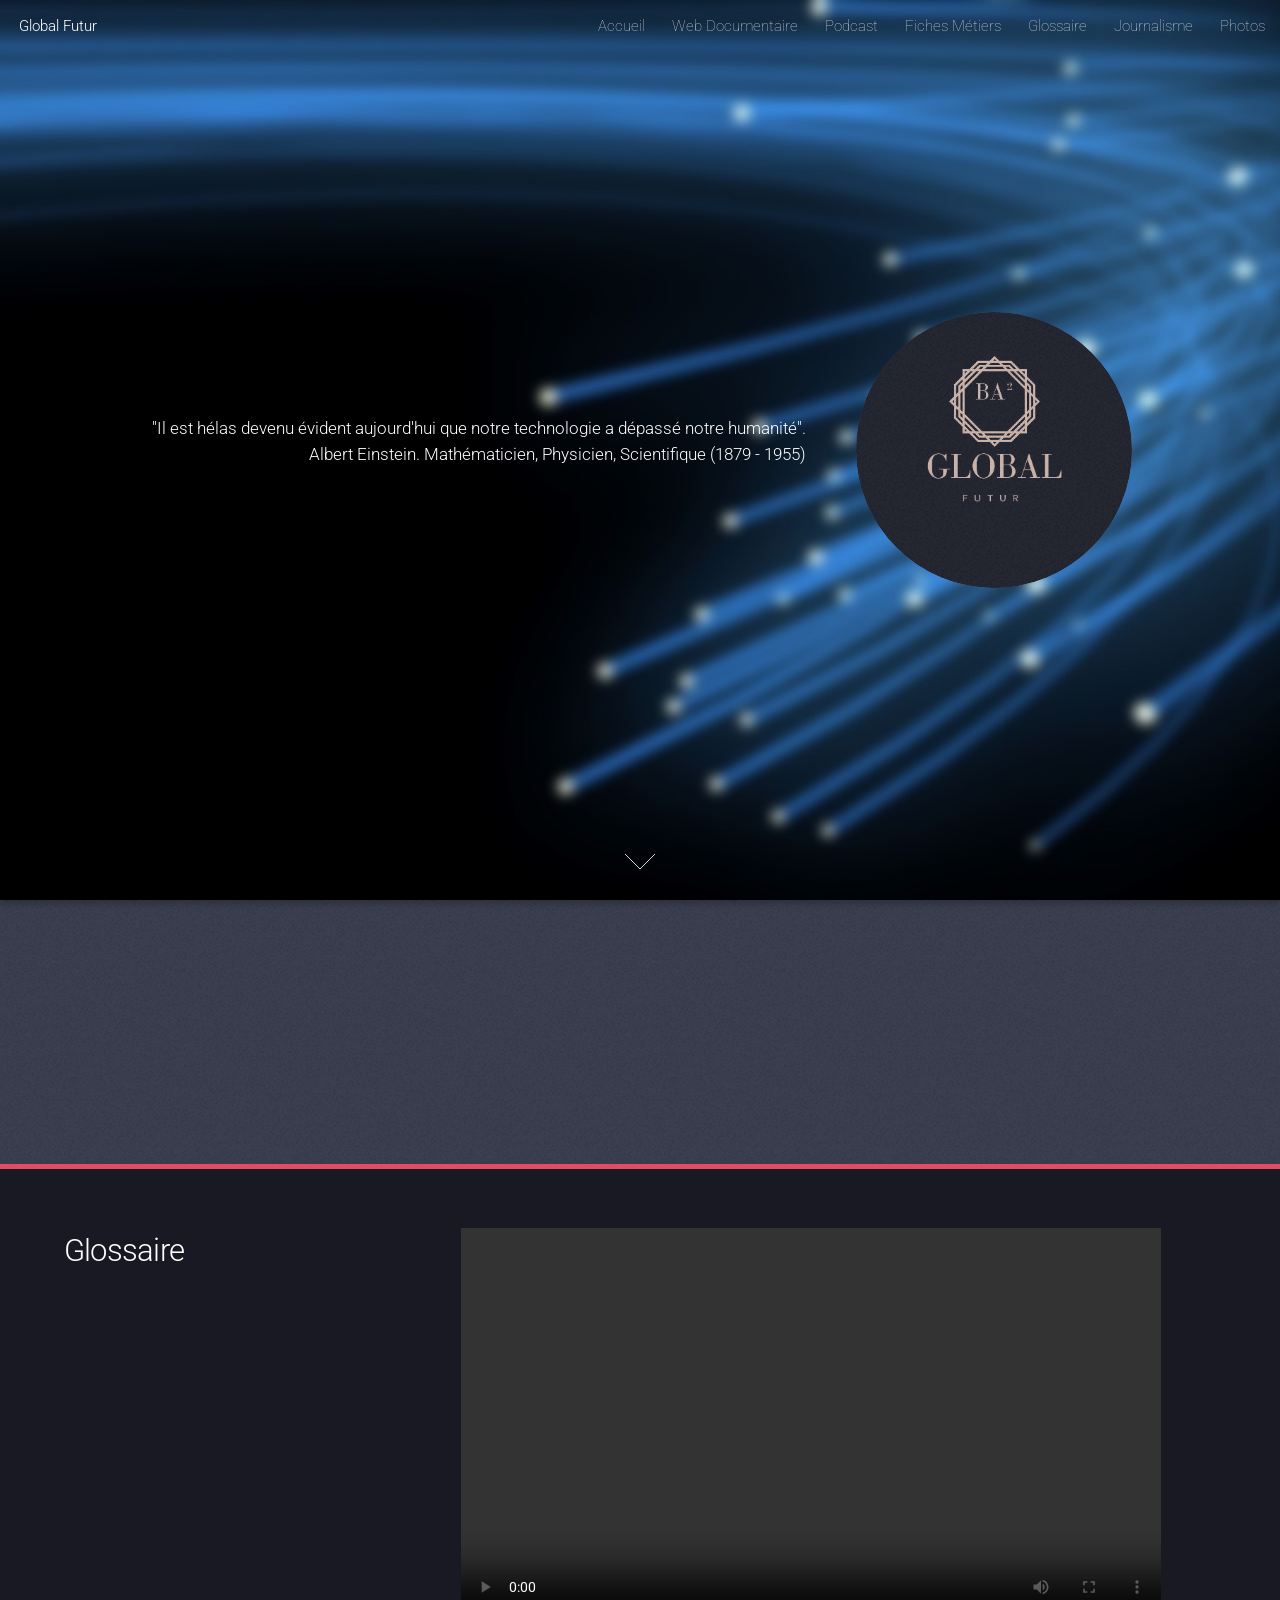
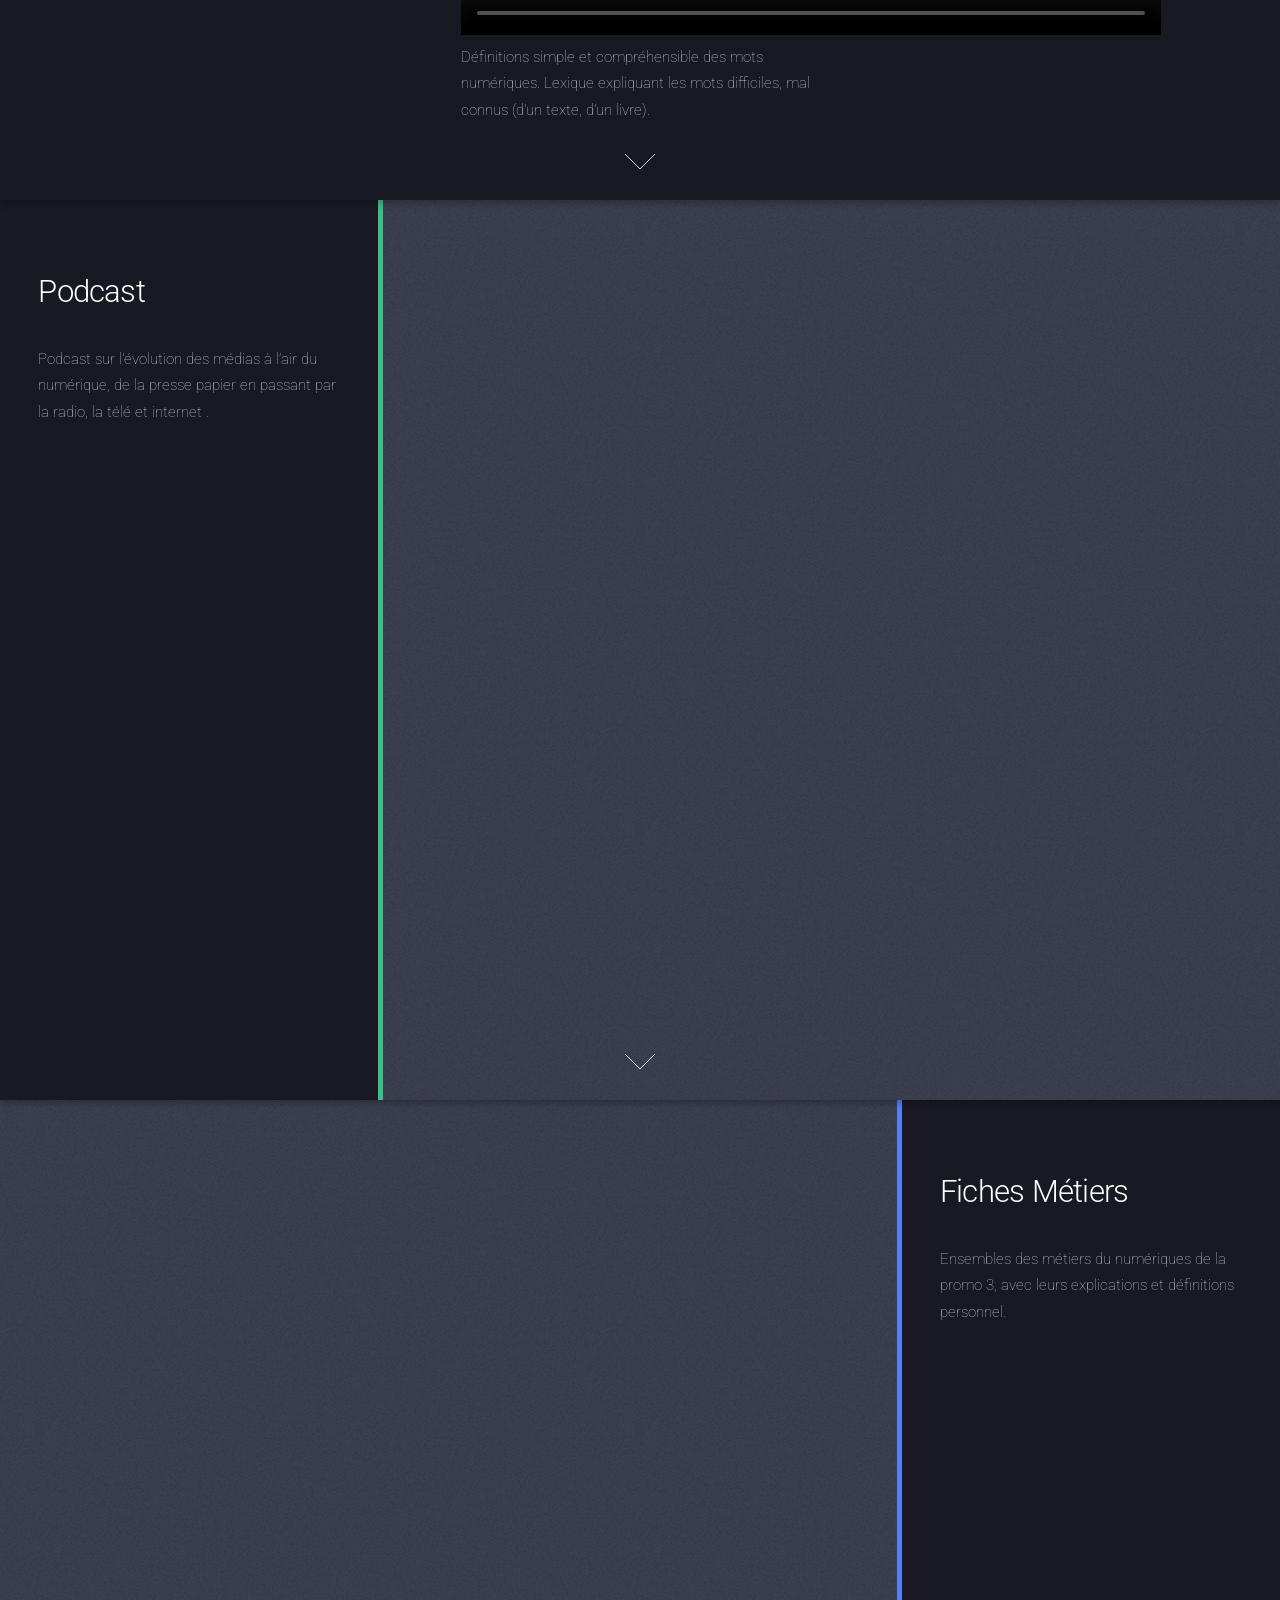
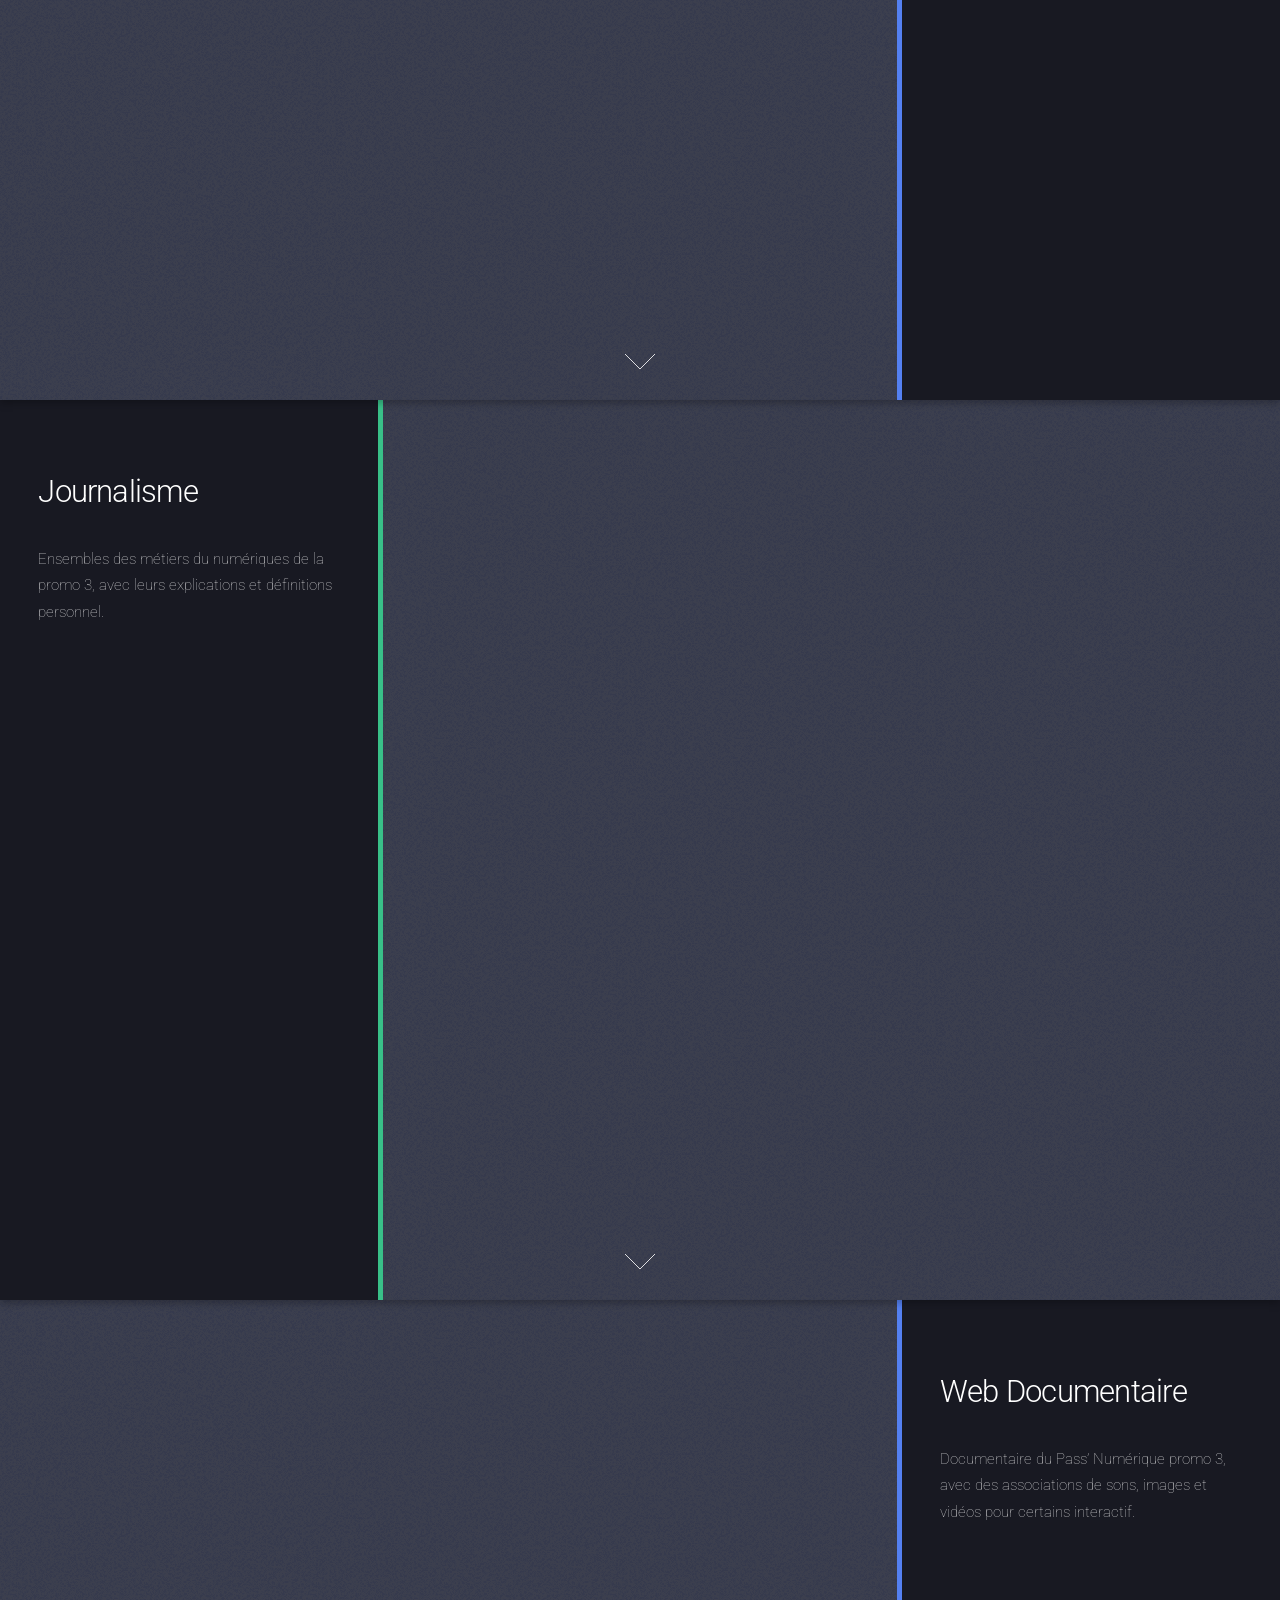
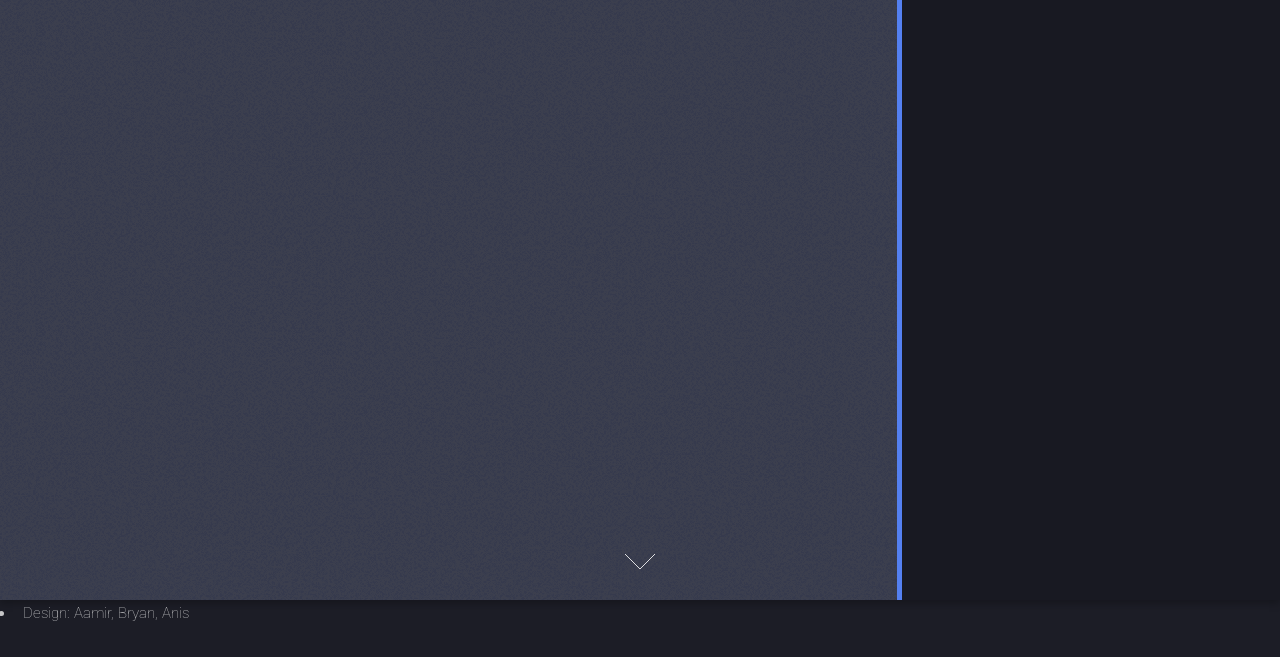
==== index.html @ 4cdc00ca "ajout des dossiers" ====
<!DOCTYPE HTML>

<html>
	<head>
		<title>Global Futur</title>
		<meta charset="utf-8" />
		<meta name="viewport" content="width=device-width, initial-scale=1" />
		<link rel="stylesheet" href="assets/css/main.css" />
	</head>
	<body class="landing">
		<div id="page-wrapper">

			<!-- Header -->
				<header id="header">
					<h1 id="logo"><a href="index.html">Global Futur</a></h1>
					<nav id="nav">
						<ul>
							<li><a href="index.html">Accueil</a></li>
							<li><a href="#Web Documentaire">Web Documentaire</a></li>
							<li><a href="#Podcast">Podcast</a></li>
							<li><a href="#Fiches Métiers">Fiches Métiers</a></li>
							<li><a href="#Glossaire">Glossaire</a></li>
							<li><a href="#Journalisme">Journalisme</a></li>
							<li><a href="elements.html">Photos</a></li>

						</ul>
					</nav>
				</header>

			<!-- Banner -->
				<section id="banner">
					<div class="content">
						<header>
							<h4>"Il est hélas devenu évident aujourd'hui que notre technologie a dépassé notre humanité".
								<br />
                          Albert Einstein.
                               Mathématicien, Physicien, Scientifique (1879 - 1955)

							</h3>
						</header>
						<span class="image"><img src="images/LOGO.jpg" alt="" /></span>

					</div>
					<a href="#one" class="goto-next scrolly">Next</a>
				</section>

			<!-- One -->
				<section id="one" class="spotlight style1 bottom">
					<span class="image fit main"><img src="images/image.jpg" alt="" /></span>
					<div class="content">
						<div class="container">
							<div class="row">
								<div class="4u 12u$(medium)">
									<header>
										<h2 id="Glossaire">Glossaire</h2>
									</header>
								</div>
								<div class="4u 12u$(medium)">

									<video controls="controls" width="700" height="407" src="Video/Rue_Cremieux_2.mp4"></video>
									<p>
										Définitions simple et compréhensible des mots numériques. Lexique expliquant les mots difficiles, mal connus (d'un texte, d'un livre).
									</p>
								</div>
								<div class="4u$ 12u$(medium)">
									<p>

									</p>
								</div>
							</div>
						</div>
					</div>
					<a href="#two" class="goto-next scrolly">Next</a>
				</section>

			<!-- Three -->
				<section id="three" class="spotlight style3 left">
					<span class="image fit main bottom"><img src="images/Image3.jpg" alt="" /></span>
					<div class="content">
						<header>
							<h2 id="Podcast">Podcast</h2>
						</header>
						<p>
							Podcast sur l'évolution des médias à l’air du numérique, de la presse papier en passant par la radio, la télé et internet .
						</p>
					</div>
					<a href="#four" class="goto-next scrolly">Next</a>
				</section>

				<section id="two" class="spotlight style2 right">
					<span class="image fit main"><img src="images/Image4.jpg" alt="" /></span>
					<div class="content">
						<header>
							<h2 id="Fiches Métiers">Fiches Métiers</h2>
						</header>
						<p>
							Ensembles des métiers du numériques de la promo 3, avec leurs explications et définitions personnel.
						</p>
					</div>
					<a href="#three" class="goto-next scrolly">Next</a>
				</section>

				<section id="three" class="spotlight style3 left">
					<span class="image fit main bottom"><img src="images/Image5.jpg" alt="" /></span>
					<div class="content">
						<header>
							<h2 id="Journalisme">Journalisme</h2>
						</header>
						<p>
							Ensembles des métiers du numériques de la promo 3, avec leurs explications et définitions personnel.
						</p>
					</div>
					<a href="#four" class="goto-next scrolly">Next</a>
				</section>

				<section id="two" class="spotlight style2 right">
					<span class="image fit main"><img src="images/Image7.jpg" alt="" /></span>
					<div class="content">
						<header>
							<h2 id="Web Documentaire">Web Documentaire</h2>
						</header>
						<p>
							Documentaire du Pass’ Numérique promo 3, avec des associations de sons, images et vidéos pour certains interactif.
						</p>
					</div>
					<a href="#three" class="goto-next scrolly">Next</a>
				</section>

					<ul class="copyright">
						<li> Design: Aamir, Bryan, Anis</li>
					</ul>
				</footer>

		</div>

		<!-- Scripts -->
			<script src="assets/js/jquery.min.js"></script>
			<script src="assets/js/jquery.scrolly.min.js"></script>
			<script src="assets/js/jquery.dropotron.min.js"></script>
			<script src="assets/js/jquery.scrollex.min.js"></script>
			<script src="assets/js/skel.min.js"></script>
			<script src="assets/js/util.js"></script>
			<!--[if lte IE 8]><script src="assets/js/ie/respond.min.js"></script><![endif]-->
			<script src="assets/js/main.js"></script>

	</body>
</html>
---- assets/css/main.css ----
@import url("font-awesome.min.css");
@import url("https://fonts.googleapis.com/css?family=Roboto:100,300,100italic,300italic");



	html, body, div, span, applet, object, iframe, h1, h2, h3, h4, h5, h6, p, blockquote, pre, a, abbr, acronym, address, big, cite, code, del, dfn, em, img, ins, kbd, q, s, samp, small, strike, strong, sub, sup, tt, var, b, u, i, center, dl, dt, dd, ol, ul, li, fieldset, form, label, legend, table, caption, tbody, tfoot, thead, tr, th, td, article, aside, canvas, details, embed, figure, figcaption, footer, header, hgroup, menu, nav, output, ruby, section, summary, time, mark, audio, video {
		margin: 0;
		padding: 0;
		border: 0;
		font-size: 100%;
		font: inherit;
		vertical-align: baseline;
	}

	article, aside, details, figcaption, figure, footer, header, hgroup, menu, nav, section {
		display: block;
	}

	body {
		line-height: 1;
	}

	ol, ul {
		list-style: none;
	}

	blockquote, q {
		quotes: none;
	}

	blockquote:before, blockquote:after, q:before, q:after {
		content: '';
		content: none;
	}

	table {
		border-collapse: collapse;
		border-spacing: 0;
	}

	body {
		-webkit-text-size-adjust: none;
	}

/* Box Model */

	*, *:before, *:after {
		-moz-box-sizing: border-box;
		-webkit-box-sizing: border-box;
		box-sizing: border-box;
	}

/* Containers */

	.container {
		margin-left: auto;
		margin-right: auto;
	}

	.container.\31 25\25 {
		width: 100%;
		max-width: 87.5em;
		min-width: 70em;
	}

	.container.\37 5\25 {
		width: 52.5em;
	}

	.container.\35 0\25 {
		width: 35em;
	}

	.container.\32 5\25 {
		width: 17.5em;
	}

	.container {
		width: 70em;
	}

	@media screen and (max-width: 1680px) {

		.container.\31 25\25 {
			width: 100%;
			max-width: 87.5em;
			min-width: 70em;
		}

		.container.\37 5\25 {
			width: 52.5em;
		}

		.container.\35 0\25 {
			width: 35em;
		}

		.container.\32 5\25 {
			width: 17.5em;
		}

		.container {
			width: 70em;
		}

	}

	@media screen and (max-width: 1280px) {

		.container.\31 25\25 {
			width: 100%;
			max-width: 112.5%;
			min-width: 90%;
		}

		.container.\37 5\25 {
			width: 67.5%;
		}

		.container.\35 0\25 {
			width: 45%;
		}

		.container.\32 5\25 {
			width: 22.5%;
		}

		.container {
			width: 90%;
		}

	}

	@media screen and (max-width: 980px) {

		.container.\31 25\25 {
			width: 100%;
			max-width: 125%;
			min-width: 100%;
		}

		.container.\37 5\25 {
			width: 75%;
		}

		.container.\35 0\25 {
			width: 50%;
		}

		.container.\32 5\25 {
			width: 25%;
		}

		.container {
			width: 100% !important;
		}

	}

	@media screen and (max-width: 736px) {

		.container.\31 25\25 {
			width: 100%;
			max-width: 125%;
			min-width: 100%;
		}

		.container.\37 5\25 {
			width: 75%;
		}

		.container.\35 0\25 {
			width: 50%;
		}

		.container.\32 5\25 {
			width: 25%;
		}

		.container {
			width: 100% !important;
		}

	}

	@media screen and (max-width: 480px) {

		.container.\31 25\25 {
			width: 100%;
			max-width: 125%;
			min-width: 100%;
		}

		.container.\37 5\25 {
			width: 75%;
		}

		.container.\35 0\25 {
			width: 50%;
		}

		.container.\32 5\25 {
			width: 25%;
		}

		.container {
			width: 100% !important;
		}

	}

/* Grid */

	.row {
		border-bottom: solid 1px transparent;
		-moz-box-sizing: border-box;
		-webkit-box-sizing: border-box;
		box-sizing: border-box;
	}

	.row > * {
		float: left;
		-moz-box-sizing: border-box;
		-webkit-box-sizing: border-box;
		box-sizing: border-box;
	}

	.row:after, .row:before {
		content: '';
		display: block;
		clear: both;
		height: 0;
	}

	.row.uniform > * > :first-child {
		margin-top: 0;
	}

	.row.uniform > * > :last-child {
		margin-bottom: 0;
	}

	.row.\30 \25 > * {
		padding: 0 0 0 0em;
	}

	.row.\30 \25 {
		margin: 0 0 -1px 0em;
	}

	.row.uniform.\30 \25 > * {
		padding: 0em 0 0 0em;
	}

	.row.uniform.\30 \25 {
		margin: 0em 0 -1px 0em;
	}

	.row > * {
		padding: 0 0 0 2.5em;
	}

	.row {
		margin: 0 0 -1px -2.5em;
	}

	.row.uniform > * {
		padding: 2.5em 0 0 2.5em;
	}

	.row.uniform {
		margin: -2.5em 0 -1px -2.5em;
	}

	.row.\32 00\25 > * {
		padding: 0 0 0 5em;
	}

	.row.\32 00\25 {
		margin: 0 0 -1px -5em;
	}

	.row.uniform.\32 00\25 > * {
		padding: 5em 0 0 5em;
	}

	.row.uniform.\32 00\25 {
		margin: -5em 0 -1px -5em;
	}

	.row.\31 50\25 > * {
		padding: 0 0 0 3.75em;
	}

	.row.\31 50\25 {
		margin: 0 0 -1px -3.75em;
	}

	.row.uniform.\31 50\25 > * {
		padding: 3.75em 0 0 3.75em;
	}

	.row.uniform.\31 50\25 {
		margin: -3.75em 0 -1px -3.75em;
	}

	.row.\35 0\25 > * {
		padding: 0 0 0 1.25em;
	}

	.row.\35 0\25 {
		margin: 0 0 -1px -1.25em;
	}

	.row.uniform.\35 0\25 > * {
		padding: 1.25em 0 0 1.25em;
	}

	.row.uniform.\35 0\25 {
		margin: -1.25em 0 -1px -1.25em;
	}

	.row.\32 5\25 > * {
		padding: 0 0 0 0.625em;
	}

	.row.\32 5\25 {
		margin: 0 0 -1px -0.625em;
	}

	.row.uniform.\32 5\25 > * {
		padding: 0.625em 0 0 0.625em;
	}

	.row.uniform.\32 5\25 {
		margin: -0.625em 0 -1px -0.625em;
	}

	.\31 2u, .\31 2u\24 {
		width: 100%;
		clear: none;
		margin-left: 0;
	}

	.\31 1u, .\31 1u\24 {
		width: 91.6666666667%;
		clear: none;
		margin-left: 0;
	}

	.\31 0u, .\31 0u\24 {
		width: 83.3333333333%;
		clear: none;
		margin-left: 0;
	}

	.\39 u, .\39 u\24 {
		width: 75%;
		clear: none;
		margin-left: 0;
	}

	.\38 u, .\38 u\24 {
		width: 66.6666666667%;
		clear: none;
		margin-left: 0;
	}

	.\37 u, .\37 u\24 {
		width: 58.3333333333%;
		clear: none;
		margin-left: 0;
	}

	.\36 u, .\36 u\24 {
		width: 50%;
		clear: none;
		margin-left: 0;
	}

	.\35 u, .\35 u\24 {
		width: 41.6666666667%;
		clear: none;
		margin-left: 0;
	}

	.\34 u, .\34 u\24 {
		width: 33.3333333333%;
		clear: none;
		margin-left: 0;
	}

	.\33 u, .\33 u\24 {
		width: 25%;
		clear: none;
		margin-left: 0;
	}

	.\32 u, .\32 u\24 {
		width: 16.6666666667%;
		clear: none;
		margin-left: 0;
	}

	.\31 u, .\31 u\24 {
		width: 8.3333333333%;
		clear: none;
		margin-left: 0;
	}

	.\31 2u\24 + *,
	.\31 1u\24 + *,
	.\31 0u\24 + *,
	.\39 u\24 + *,
	.\38 u\24 + *,
	.\37 u\24 + *,
	.\36 u\24 + *,
	.\35 u\24 + *,
	.\34 u\24 + *,
	.\33 u\24 + *,
	.\32 u\24 + *,
	.\31 u\24 + * {
		clear: left;
	}

	.\-11u {
		margin-left: 91.66667%;
	}

	.\-10u {
		margin-left: 83.33333%;
	}

	.\-9u {
		margin-left: 75%;
	}

	.\-8u {
		margin-left: 66.66667%;
	}

	.\-7u {
		margin-left: 58.33333%;
	}

	.\-6u {
		margin-left: 50%;
	}

	.\-5u {
		margin-left: 41.66667%;
	}

	.\-4u {
		margin-left: 33.33333%;
	}

	.\-3u {
		margin-left: 25%;
	}

	.\-2u {
		margin-left: 16.66667%;
	}

	.\-1u {
		margin-left: 8.33333%;
	}

	@media screen and (max-width: 1680px) {

		.row > * {
			padding: 0 0 0 2.5em;
		}

		.row {
			margin: 0 0 -1px -2.5em;
		}

		.row.uniform > * {
			padding: 2.5em 0 0 2.5em;
		}

		.row.uniform {
			margin: -2.5em 0 -1px -2.5em;
		}

		.row.\32 00\25 > * {
			padding: 0 0 0 5em;
		}

		.row.\32 00\25 {
			margin: 0 0 -1px -5em;
		}

		.row.uniform.\32 00\25 > * {
			padding: 5em 0 0 5em;
		}

		.row.uniform.\32 00\25 {
			margin: -5em 0 -1px -5em;
		}

		.row.\31 50\25 > * {
			padding: 0 0 0 3.75em;
		}

		.row.\31 50\25 {
			margin: 0 0 -1px -3.75em;
		}

		.row.uniform.\31 50\25 > * {
			padding: 3.75em 0 0 3.75em;
		}

		.row.uniform.\31 50\25 {
			margin: -3.75em 0 -1px -3.75em;
		}

		.row.\35 0\25 > * {
			padding: 0 0 0 1.25em;
		}

		.row.\35 0\25 {
			margin: 0 0 -1px -1.25em;
		}

		.row.uniform.\35 0\25 > * {
			padding: 1.25em 0 0 1.25em;
		}

		.row.uniform.\35 0\25 {
			margin: -1.25em 0 -1px -1.25em;
		}

		.row.\32 5\25 > * {
			padding: 0 0 0 0.625em;
		}

		.row.\32 5\25 {
			margin: 0 0 -1px -0.625em;
		}

		.row.uniform.\32 5\25 > * {
			padding: 0.625em 0 0 0.625em;
		}

		.row.uniform.\32 5\25 {
			margin: -0.625em 0 -1px -0.625em;
		}

		.\31 2u\28xlarge\29, .\31 2u\24\28xlarge\29 {
			width: 100%;
			clear: none;
			margin-left: 0;
		}

		.\31 1u\28xlarge\29, .\31 1u\24\28xlarge\29 {
			width: 91.6666666667%;
			clear: none;
			margin-left: 0;
		}

		.\31 0u\28xlarge\29, .\31 0u\24\28xlarge\29 {
			width: 83.3333333333%;
			clear: none;
			margin-left: 0;
		}

		.\39 u\28xlarge\29, .\39 u\24\28xlarge\29 {
			width: 75%;
			clear: none;
			margin-left: 0;
		}

		.\38 u\28xlarge\29, .\38 u\24\28xlarge\29 {
			width: 66.6666666667%;
			clear: none;
			margin-left: 0;
		}

		.\37 u\28xlarge\29, .\37 u\24\28xlarge\29 {
			width: 58.3333333333%;
			clear: none;
			margin-left: 0;
		}

		.\36 u\28xlarge\29, .\36 u\24\28xlarge\29 {
			width: 50%;
			clear: none;
			margin-left: 0;
		}

		.\35 u\28xlarge\29, .\35 u\24\28xlarge\29 {
			width: 41.6666666667%;
			clear: none;
			margin-left: 0;
		}

		.\34 u\28xlarge\29, .\34 u\24\28xlarge\29 {
			width: 33.3333333333%;
			clear: none;
			margin-left: 0;
		}

		.\33 u\28xlarge\29, .\33 u\24\28xlarge\29 {
			width: 25%;
			clear: none;
			margin-left: 0;
		}

		.\32 u\28xlarge\29, .\32 u\24\28xlarge\29 {
			width: 16.6666666667%;
			clear: none;
			margin-left: 0;
		}

		.\31 u\28xlarge\29, .\31 u\24\28xlarge\29 {
			width: 8.3333333333%;
			clear: none;
			margin-left: 0;
		}

		.\31 2u\24\28xlarge\29 + *,
		.\31 1u\24\28xlarge\29 + *,
		.\31 0u\24\28xlarge\29 + *,
		.\39 u\24\28xlarge\29 + *,
		.\38 u\24\28xlarge\29 + *,
		.\37 u\24\28xlarge\29 + *,
		.\36 u\24\28xlarge\29 + *,
		.\35 u\24\28xlarge\29 + *,
		.\34 u\24\28xlarge\29 + *,
		.\33 u\24\28xlarge\29 + *,
		.\32 u\24\28xlarge\29 + *,
		.\31 u\24\28xlarge\29 + * {
			clear: left;
		}

		.\-11u\28xlarge\29 {
			margin-left: 91.66667%;
		}

		.\-10u\28xlarge\29 {
			margin-left: 83.33333%;
		}

		.\-9u\28xlarge\29 {
			margin-left: 75%;
		}

		.\-8u\28xlarge\29 {
			margin-left: 66.66667%;
		}

		.\-7u\28xlarge\29 {
			margin-left: 58.33333%;
		}

		.\-6u\28xlarge\29 {
			margin-left: 50%;
		}

		.\-5u\28xlarge\29 {
			margin-left: 41.66667%;
		}

		.\-4u\28xlarge\29 {
			margin-left: 33.33333%;
		}

		.\-3u\28xlarge\29 {
			margin-left: 25%;
		}

		.\-2u\28xlarge\29 {
			margin-left: 16.66667%;
		}

		.\-1u\28xlarge\29 {
			margin-left: 8.33333%;
		}

	}

	@media screen and (max-width: 1280px) {

		.row > * {
			padding: 0 0 0 2.5em;
		}

		.row {
			margin: 0 0 -1px -2.5em;
		}

		.row.uniform > * {
			padding: 2.5em 0 0 2.5em;
		}

		.row.uniform {
			margin: -2.5em 0 -1px -2.5em;
		}

		.row.\32 00\25 > * {
			padding: 0 0 0 5em;
		}

		.row.\32 00\25 {
			margin: 0 0 -1px -5em;
		}

		.row.uniform.\32 00\25 > * {
			padding: 5em 0 0 5em;
		}

		.row.uniform.\32 00\25 {
			margin: -5em 0 -1px -5em;
		}

		.row.\31 50\25 > * {
			padding: 0 0 0 3.75em;
		}

		.row.\31 50\25 {
			margin: 0 0 -1px -3.75em;
		}

		.row.uniform.\31 50\25 > * {
			padding: 3.75em 0 0 3.75em;
		}

		.row.uniform.\31 50\25 {
			margin: -3.75em 0 -1px -3.75em;
		}

		.row.\35 0\25 > * {
			padding: 0 0 0 1.25em;
		}

		.row.\35 0\25 {
			margin: 0 0 -1px -1.25em;
		}

		.row.uniform.\35 0\25 > * {
			padding: 1.25em 0 0 1.25em;
		}

		.row.uniform.\35 0\25 {
			margin: -1.25em 0 -1px -1.25em;
		}

		.row.\32 5\25 > * {
			padding: 0 0 0 0.625em;
		}

		.row.\32 5\25 {
			margin: 0 0 -1px -0.625em;
		}

		.row.uniform.\32 5\25 > * {
			padding: 0.625em 0 0 0.625em;
		}

		.row.uniform.\32 5\25 {
			margin: -0.625em 0 -1px -0.625em;
		}

		.\31 2u\28large\29, .\31 2u\24\28large\29 {
			width: 100%;
			clear: none;
			margin-left: 0;
		}

		.\31 1u\28large\29, .\31 1u\24\28large\29 {
			width: 91.6666666667%;
			clear: none;
			margin-left: 0;
		}

		.\31 0u\28large\29, .\31 0u\24\28large\29 {
			width: 83.3333333333%;
			clear: none;
			margin-left: 0;
		}

		.\39 u\28large\29, .\39 u\24\28large\29 {
			width: 75%;
			clear: none;
			margin-left: 0;
		}

		.\38 u\28large\29, .\38 u\24\28large\29 {
			width: 66.6666666667%;
			clear: none;
			margin-left: 0;
		}

		.\37 u\28large\29, .\37 u\24\28large\29 {
			width: 58.3333333333%;
			clear: none;
			margin-left: 0;
		}

		.\36 u\28large\29, .\36 u\24\28large\29 {
			width: 50%;
			clear: none;
			margin-left: 0;
		}

		.\35 u\28large\29, .\35 u\24\28large\29 {
			width: 41.6666666667%;
			clear: none;
			margin-left: 0;
		}

		.\34 u\28large\29, .\34 u\24\28large\29 {
			width: 33.3333333333%;
			clear: none;
			margin-left: 0;
		}

		.\33 u\28large\29, .\33 u\24\28large\29 {
			width: 25%;
			clear: none;
			margin-left: 0;
		}

		.\32 u\28large\29, .\32 u\24\28large\29 {
			width: 16.6666666667%;
			clear: none;
			margin-left: 0;
		}

		.\31 u\28large\29, .\31 u\24\28large\29 {
			width: 8.3333333333%;
			clear: none;
			margin-left: 0;
		}

		.\31 2u\24\28large\29 + *,
		.\31 1u\24\28large\29 + *,
		.\31 0u\24\28large\29 + *,
		.\39 u\24\28large\29 + *,
		.\38 u\24\28large\29 + *,
		.\37 u\24\28large\29 + *,
		.\36 u\24\28large\29 + *,
		.\35 u\24\28large\29 + *,
		.\34 u\24\28large\29 + *,
		.\33 u\24\28large\29 + *,
		.\32 u\24\28large\29 + *,
		.\31 u\24\28large\29 + * {
			clear: left;
		}

		.\-11u\28large\29 {
			margin-left: 91.66667%;
		}

		.\-10u\28large\29 {
			margin-left: 83.33333%;
		}

		.\-9u\28large\29 {
			margin-left: 75%;
		}

		.\-8u\28large\29 {
			margin-left: 66.66667%;
		}

		.\-7u\28large\29 {
			margin-left: 58.33333%;
		}

		.\-6u\28large\29 {
			margin-left: 50%;
		}

		.\-5u\28large\29 {
			margin-left: 41.66667%;
		}

		.\-4u\28large\29 {
			margin-left: 33.33333%;
		}

		.\-3u\28large\29 {
			margin-left: 25%;
		}

		.\-2u\28large\29 {
			margin-left: 16.66667%;
		}

		.\-1u\28large\29 {
			margin-left: 8.33333%;
		}

	}

	@media screen and (max-width: 980px) {

		.row > * {
			padding: 0 0 0 2.5em;
		}

		.row {
			margin: 0 0 -1px -2.5em;
		}

		.row.uniform > * {
			padding: 2.5em 0 0 2.5em;
		}

		.row.uniform {
			margin: -2.5em 0 -1px -2.5em;
		}

		.row.\32 00\25 > * {
			padding: 0 0 0 5em;
		}

		.row.\32 00\25 {
			margin: 0 0 -1px -5em;
		}

		.row.uniform.\32 00\25 > * {
			padding: 5em 0 0 5em;
		}

		.row.uniform.\32 00\25 {
			margin: -5em 0 -1px -5em;
		}

		.row.\31 50\25 > * {
			padding: 0 0 0 3.75em;
		}

		.row.\31 50\25 {
			margin: 0 0 -1px -3.75em;
		}

		.row.uniform.\31 50\25 > * {
			padding: 3.75em 0 0 3.75em;
		}

		.row.uniform.\31 50\25 {
			margin: -3.75em 0 -1px -3.75em;
		}

		.row.\35 0\25 > * {
			padding: 0 0 0 1.25em;
		}

		.row.\35 0\25 {
			margin: 0 0 -1px -1.25em;
		}

		.row.uniform.\35 0\25 > * {
			padding: 1.25em 0 0 1.25em;
		}

		.row.uniform.\35 0\25 {
			margin: -1.25em 0 -1px -1.25em;
		}

		.row.\32 5\25 > * {
			padding: 0 0 0 0.625em;
		}

		.row.\32 5\25 {
			margin: 0 0 -1px -0.625em;
		}

		.row.uniform.\32 5\25 > * {
			padding: 0.625em 0 0 0.625em;
		}

		.row.uniform.\32 5\25 {
			margin: -0.625em 0 -1px -0.625em;
		}

		.\31 2u\28medium\29, .\31 2u\24\28medium\29 {
			width: 100%;
			clear: none;
			margin-left: 0;
		}

		.\31 1u\28medium\29, .\31 1u\24\28medium\29 {
			width: 91.6666666667%;
			clear: none;
			margin-left: 0;
		}

		.\31 0u\28medium\29, .\31 0u\24\28medium\29 {
			width: 83.3333333333%;
			clear: none;
			margin-left: 0;
		}

		.\39 u\28medium\29, .\39 u\24\28medium\29 {
			width: 75%;
			clear: none;
			margin-left: 0;
		}

		.\38 u\28medium\29, .\38 u\24\28medium\29 {
			width: 66.6666666667%;
			clear: none;
			margin-left: 0;
		}

		.\37 u\28medium\29, .\37 u\24\28medium\29 {
			width: 58.3333333333%;
			clear: none;
			margin-left: 0;
		}

		.\36 u\28medium\29, .\36 u\24\28medium\29 {
			width: 50%;
			clear: none;
			margin-left: 0;
		}

		.\35 u\28medium\29, .\35 u\24\28medium\29 {
			width: 41.6666666667%;
			clear: none;
			margin-left: 0;
		}

		.\34 u\28medium\29, .\34 u\24\28medium\29 {
			width: 33.3333333333%;
			clear: none;
			margin-left: 0;
		}

		.\33 u\28medium\29, .\33 u\24\28medium\29 {
			width: 25%;
			clear: none;
			margin-left: 0;
		}

		.\32 u\28medium\29, .\32 u\24\28medium\29 {
			width: 16.6666666667%;
			clear: none;
			margin-left: 0;
		}

		.\31 u\28medium\29, .\31 u\24\28medium\29 {
			width: 8.3333333333%;
			clear: none;
			margin-left: 0;
		}

		.\31 2u\24\28medium\29 + *,
		.\31 1u\24\28medium\29 + *,
		.\31 0u\24\28medium\29 + *,
		.\39 u\24\28medium\29 + *,
		.\38 u\24\28medium\29 + *,
		.\37 u\24\28medium\29 + *,
		.\36 u\24\28medium\29 + *,
		.\35 u\24\28medium\29 + *,
		.\34 u\24\28medium\29 + *,
		.\33 u\24\28medium\29 + *,
		.\32 u\24\28medium\29 + *,
		.\31 u\24\28medium\29 + * {
			clear: left;
		}

		.\-11u\28medium\29 {
			margin-left: 91.66667%;
		}

		.\-10u\28medium\29 {
			margin-left: 83.33333%;
		}

		.\-9u\28medium\29 {
			margin-left: 75%;
		}

		.\-8u\28medium\29 {
			margin-left: 66.66667%;
		}

		.\-7u\28medium\29 {
			margin-left: 58.33333%;
		}

		.\-6u\28medium\29 {
			margin-left: 50%;
		}

		.\-5u\28medium\29 {
			margin-left: 41.66667%;
		}

		.\-4u\28medium\29 {
			margin-left: 33.33333%;
		}

		.\-3u\28medium\29 {
			margin-left: 25%;
		}

		.\-2u\28medium\29 {
			margin-left: 16.66667%;
		}

		.\-1u\28medium\29 {
			margin-left: 8.33333%;
		}

	}

	@media screen and (max-width: 736px) {

		.row > * {
			padding: 0 0 0 2.5em;
		}

		.row {
			margin: 0 0 -1px -2.5em;
		}

		.row.uniform > * {
			padding: 2.5em 0 0 2.5em;
		}

		.row.uniform {
			margin: -2.5em 0 -1px -2.5em;
		}

		.row.\32 00\25 > * {
			padding: 0 0 0 5em;
		}

		.row.\32 00\25 {
			margin: 0 0 -1px -5em;
		}

		.row.uniform.\32 00\25 > * {
			padding: 5em 0 0 5em;
		}

		.row.uniform.\32 00\25 {
			margin: -5em 0 -1px -5em;
		}

		.row.\31 50\25 > * {
			padding: 0 0 0 3.75em;
		}

		.row.\31 50\25 {
			margin: 0 0 -1px -3.75em;
		}

		.row.uniform.\31 50\25 > * {
			padding: 3.75em 0 0 3.75em;
		}

		.row.uniform.\31 50\25 {
			margin: -3.75em 0 -1px -3.75em;
		}

		.row.\35 0\25 > * {
			padding: 0 0 0 1.25em;
		}

		.row.\35 0\25 {
			margin: 0 0 -1px -1.25em;
		}

		.row.uniform.\35 0\25 > * {
			padding: 1.25em 0 0 1.25em;
		}

		.row.uniform.\35 0\25 {
			margin: -1.25em 0 -1px -1.25em;
		}

		.row.\32 5\25 > * {
			padding: 0 0 0 0.625em;
		}

		.row.\32 5\25 {
			margin: 0 0 -1px -0.625em;
		}

		.row.uniform.\32 5\25 > * {
			padding: 0.625em 0 0 0.625em;
		}

		.row.uniform.\32 5\25 {
			margin: -0.625em 0 -1px -0.625em;
		}

		.\31 2u\28small\29, .\31 2u\24\28small\29 {
			width: 100%;
			clear: none;
			margin-left: 0;
		}

		.\31 1u\28small\29, .\31 1u\24\28small\29 {
			width: 91.6666666667%;
			clear: none;
			margin-left: 0;
		}

		.\31 0u\28small\29, .\31 0u\24\28small\29 {
			width: 83.3333333333%;
			clear: none;
			margin-left: 0;
		}

		.\39 u\28small\29, .\39 u\24\28small\29 {
			width: 75%;
			clear: none;
			margin-left: 0;
		}

		.\38 u\28small\29, .\38 u\24\28small\29 {
			width: 66.6666666667%;
			clear: none;
			margin-left: 0;
		}

		.\37 u\28small\29, .\37 u\24\28small\29 {
			width: 58.3333333333%;
			clear: none;
			margin-left: 0;
		}

		.\36 u\28small\29, .\36 u\24\28small\29 {
			width: 50%;
			clear: none;
			margin-left: 0;
		}

		.\35 u\28small\29, .\35 u\24\28small\29 {
			width: 41.6666666667%;
			clear: none;
			margin-left: 0;
		}

		.\34 u\28small\29, .\34 u\24\28small\29 {
			width: 33.3333333333%;
			clear: none;
			margin-left: 0;
		}

		.\33 u\28small\29, .\33 u\24\28small\29 {
			width: 25%;
			clear: none;
			margin-left: 0;
		}

		.\32 u\28small\29, .\32 u\24\28small\29 {
			width: 16.6666666667%;
			clear: none;
			margin-left: 0;
		}

		.\31 u\28small\29, .\31 u\24\28small\29 {
			width: 8.3333333333%;
			clear: none;
			margin-left: 0;
		}

		.\31 2u\24\28small\29 + *,
		.\31 1u\24\28small\29 + *,
		.\31 0u\24\28small\29 + *,
		.\39 u\24\28small\29 + *,
		.\38 u\24\28small\29 + *,
		.\37 u\24\28small\29 + *,
		.\36 u\24\28small\29 + *,
		.\35 u\24\28small\29 + *,
		.\34 u\24\28small\29 + *,
		.\33 u\24\28small\29 + *,
		.\32 u\24\28small\29 + *,
		.\31 u\24\28small\29 + * {
			clear: left;
		}

		.\-11u\28small\29 {
			margin-left: 91.66667%;
		}

		.\-10u\28small\29 {
			margin-left: 83.33333%;
		}

		.\-9u\28small\29 {
			margin-left: 75%;
		}

		.\-8u\28small\29 {
			margin-left: 66.66667%;
		}

		.\-7u\28small\29 {
			margin-left: 58.33333%;
		}

		.\-6u\28small\29 {
			margin-left: 50%;
		}

		.\-5u\28small\29 {
			margin-left: 41.66667%;
		}

		.\-4u\28small\29 {
			margin-left: 33.33333%;
		}

		.\-3u\28small\29 {
			margin-left: 25%;
		}

		.\-2u\28small\29 {
			margin-left: 16.66667%;
		}

		.\-1u\28small\29 {
			margin-left: 8.33333%;
		}

	}

	@media screen and (max-width: 480px) {

		.row > * {
			padding: 0 0 0 2.5em;
		}

		.row {
			margin: 0 0 -1px -2.5em;
		}

		.row.uniform > * {
			padding: 2.5em 0 0 2.5em;
		}

		.row.uniform {
			margin: -2.5em 0 -1px -2.5em;
		}

		.row.\32 00\25 > * {
			padding: 0 0 0 5em;
		}

		.row.\32 00\25 {
			margin: 0 0 -1px -5em;
		}

		.row.uniform.\32 00\25 > * {
			padding: 5em 0 0 5em;
		}

		.row.uniform.\32 00\25 {
			margin: -5em 0 -1px -5em;
		}

		.row.\31 50\25 > * {
			padding: 0 0 0 3.75em;
		}

		.row.\31 50\25 {
			margin: 0 0 -1px -3.75em;
		}

		.row.uniform.\31 50\25 > * {
			padding: 3.75em 0 0 3.75em;
		}

		.row.uniform.\31 50\25 {
			margin: -3.75em 0 -1px -3.75em;
		}

		.row.\35 0\25 > * {
			padding: 0 0 0 1.25em;
		}

		.row.\35 0\25 {
			margin: 0 0 -1px -1.25em;
		}

		.row.uniform.\35 0\25 > * {
			padding: 1.25em 0 0 1.25em;
		}

		.row.uniform.\35 0\25 {
			margin: -1.25em 0 -1px -1.25em;
		}

		.row.\32 5\25 > * {
			padding: 0 0 0 0.625em;
		}

		.row.\32 5\25 {
			margin: 0 0 -1px -0.625em;
		}

		.row.uniform.\32 5\25 > * {
			padding: 0.625em 0 0 0.625em;
		}

		.row.uniform.\32 5\25 {
			margin: -0.625em 0 -1px -0.625em;
		}

		.\31 2u\28xsmall\29, .\31 2u\24\28xsmall\29 {
			width: 100%;
			clear: none;
			margin-left: 0;
		}

		.\31 1u\28xsmall\29, .\31 1u\24\28xsmall\29 {
			width: 91.6666666667%;
			clear: none;
			margin-left: 0;
		}

		.\31 0u\28xsmall\29, .\31 0u\24\28xsmall\29 {
			width: 83.3333333333%;
			clear: none;
			margin-left: 0;
		}

		.\39 u\28xsmall\29, .\39 u\24\28xsmall\29 {
			width: 75%;
			clear: none;
			margin-left: 0;
		}

		.\38 u\28xsmall\29, .\38 u\24\28xsmall\29 {
			width: 66.6666666667%;
			clear: none;
			margin-left: 0;
		}

		.\37 u\28xsmall\29, .\37 u\24\28xsmall\29 {
			width: 58.3333333333%;
			clear: none;
			margin-left: 0;
		}

		.\36 u\28xsmall\29, .\36 u\24\28xsmall\29 {
			width: 50%;
			clear: none;
			margin-left: 0;
		}

		.\35 u\28xsmall\29, .\35 u\24\28xsmall\29 {
			width: 41.6666666667%;
			clear: none;
			margin-left: 0;
		}

		.\34 u\28xsmall\29, .\34 u\24\28xsmall\29 {
			width: 33.3333333333%;
			clear: none;
			margin-left: 0;
		}

		.\33 u\28xsmall\29, .\33 u\24\28xsmall\29 {
			width: 25%;
			clear: none;
			margin-left: 0;
		}

		.\32 u\28xsmall\29, .\32 u\24\28xsmall\29 {
			width: 16.6666666667%;
			clear: none;
			margin-left: 0;
		}

		.\31 u\28xsmall\29, .\31 u\24\28xsmall\29 {
			width: 8.3333333333%;
			clear: none;
			margin-left: 0;
		}

		.\31 2u\24\28xsmall\29 + *,
		.\31 1u\24\28xsmall\29 + *,
		.\31 0u\24\28xsmall\29 + *,
		.\39 u\24\28xsmall\29 + *,
		.\38 u\24\28xsmall\29 + *,
		.\37 u\24\28xsmall\29 + *,
		.\36 u\24\28xsmall\29 + *,
		.\35 u\24\28xsmall\29 + *,
		.\34 u\24\28xsmall\29 + *,
		.\33 u\24\28xsmall\29 + *,
		.\32 u\24\28xsmall\29 + *,
		.\31 u\24\28xsmall\29 + * {
			clear: left;
		}

		.\-11u\28xsmall\29 {
			margin-left: 91.66667%;
		}

		.\-10u\28xsmall\29 {
			margin-left: 83.33333%;
		}

		.\-9u\28xsmall\29 {
			margin-left: 75%;
		}

		.\-8u\28xsmall\29 {
			margin-left: 66.66667%;
		}

		.\-7u\28xsmall\29 {
			margin-left: 58.33333%;
		}

		.\-6u\28xsmall\29 {
			margin-left: 50%;
		}

		.\-5u\28xsmall\29 {
			margin-left: 41.66667%;
		}

		.\-4u\28xsmall\29 {
			margin-left: 33.33333%;
		}

		.\-3u\28xsmall\29 {
			margin-left: 25%;
		}

		.\-2u\28xsmall\29 {
			margin-left: 16.66667%;
		}

		.\-1u\28xsmall\29 {
			margin-left: 8.33333%;
		}

	}

/* Basic */

	html, body {
		background: #1c1d26;
	}

	body.is-loading *, body.is-loading *:before, body.is-loading *:after {
		-moz-animation: none !important;
		-webkit-animation: none !important;
		-ms-animation: none !important;
		animation: none !important;
		-moz-transition: none !important;
		-webkit-transition: none !important;
		-ms-transition: none !important;
		transition: none !important;
	}

	body, input, select, textarea {
		color: rgba(255, 255, 255, 0.75);
		font-family: "Roboto", Helvetica, sans-serif;
		font-size: 15pt;
		font-weight: 100;
		line-height: 1.75em;
	}

	a {
		-moz-transition: border-color 0.2s ease-in-out, color 0.2s ease-in-out;
		-webkit-transition: border-color 0.2s ease-in-out, color 0.2s ease-in-out;
		-ms-transition: border-color 0.2s ease-in-out, color 0.2s ease-in-out;
		transition: border-color 0.2s ease-in-out, color 0.2s ease-in-out;
		border-bottom: dotted 1px;
		color: #e44c65;
		text-decoration: none;
	}

		a:hover {
			color: #e44c65 !important;
			border-bottom-color: transparent;
		}

	strong, b {
		color: #ffffff;
		font-weight: 300;
	}

	em, i {
		font-style: italic;
	}

	p {
		margin: 0 0 2em 0;
	}

	h1, h2, h3, h4, h5, h6 {
		color: #ffffff;
		font-weight: 300;
		line-height: 1em;
		margin: 0 0 1em 0;
	}

		h1 a, h2 a, h3 a, h4 a, h5 a, h6 a {
			color: inherit;
			border: 0;
		}

	h2 {
		font-size: 2em;
		line-height: 1.5em;
		letter-spacing: -0.025em;
	}

	h3 {
		font-size: 1.35em;
		line-height: 1.5em;
	}

	h4 {
		font-size: 1.1em;
		line-height: 1.5em;
	}

	h5 {
		font-size: 0.9em;
		line-height: 1.5em;
	}

	h6 {
		font-size: 0.7em;
		line-height: 1.5em;
	}

	sub {
		font-size: 0.8em;
		position: relative;
		top: 0.5em;
	}

	sup {
		font-size: 0.8em;
		position: relative;
		top: -0.5em;
	}

	hr {
		border: 0;
		border-bottom: solid 1px rgba(255, 255, 255, 0.3);
		margin: 3em 0;
	}

		hr.major {
			margin: 4em 0;
		}

	blockquote {
		border-left: solid 4px rgba(255, 255, 255, 0.3);
		font-style: italic;
		margin: 0 0 2em 0;
		padding: 0.5em 0 0.5em 2em;
	}

	code {
		background: rgba(255, 255, 255, 0.075);
		border-radius: 4px;
		font-family: "Courier New", monospace;
		font-size: 0.9em;
		margin: 0 0.25em;
		padding: 0.25em 0.65em;
	}

	pre {
		-webkit-overflow-scrolling: touch;
		font-family: "Courier New", monospace;
		font-size: 0.9em;
		margin: 0 0 2em 0;
	}

		pre code {
			display: block;
			line-height: 1.75em;
			padding: 1em 1.5em;
			overflow-x: auto;
		}

	.align-left {
		text-align: left;
	}

	.align-center {
		text-align: center;
	}

	.align-right {
		text-align: right;
	}

/* Loader */

	@-moz-keyframes spinner-show {
		0% {
			opacity: 0;
		}

		100% {
			opacity: 1;
		}
	}

	@-webkit-keyframes spinner-show {
		0% {
			opacity: 0;
		}

		100% {
			opacity: 1;
		}
	}

	@-ms-keyframes spinner-show {
		0% {
			opacity: 0;
		}

		100% {
			opacity: 1;
		}
	}

	@keyframes spinner-show {
		0% {
			opacity: 0;
		}

		100% {
			opacity: 1;
		}
	}

	@-moz-keyframes spinner-hide {
		0% {
			color: rgba(255, 255, 255, 0.15);
			z-index: 100001;
			-moz-transform: scale(1) rotate(0deg);
			-webkit-transform: scale(1) rotate(0deg);
			-ms-transform: scale(1) rotate(0deg);
			transform: scale(1) rotate(0deg);
		}

		99% {
			color: #1c1d26;
			z-index: 100001;
			-moz-transform: scale(0.5) rotate(360deg);
			-webkit-transform: scale(0.5) rotate(360deg);
			-ms-transform: scale(0.5) rotate(360deg);
			transform: scale(0.5) rotate(360deg);
		}

		100% {
			color: #1c1d26;
			z-index: -1;
			-moz-transform: scale(0.5) rotate(360deg);
			-webkit-transform: scale(0.5) rotate(360deg);
			-ms-transform: scale(0.5) rotate(360deg);
			transform: scale(0.5) rotate(360deg);
		}
	}

	@-webkit-keyframes spinner-hide {
		0% {
			color: rgba(255, 255, 255, 0.15);
			z-index: 100001;
			-moz-transform: scale(1) rotate(0deg);
			-webkit-transform: scale(1) rotate(0deg);
			-ms-transform: scale(1) rotate(0deg);
			transform: scale(1) rotate(0deg);
		}

		99% {
			color: #1c1d26;
			z-index: 100001;
			-moz-transform: scale(0.5) rotate(360deg);
			-webkit-transform: scale(0.5) rotate(360deg);
			-ms-transform: scale(0.5) rotate(360deg);
			transform: scale(0.5) rotate(360deg);
		}

		100% {
			color: #1c1d26;
			z-index: -1;
			-moz-transform: scale(0.5) rotate(360deg);
			-webkit-transform: scale(0.5) rotate(360deg);
			-ms-transform: scale(0.5) rotate(360deg);
			transform: scale(0.5) rotate(360deg);
		}
	}

	@-ms-keyframes spinner-hide {
		0% {
			color: rgba(255, 255, 255, 0.15);
			z-index: 100001;
			-moz-transform: scale(1) rotate(0deg);
			-webkit-transform: scale(1) rotate(0deg);
			-ms-transform: scale(1) rotate(0deg);
			transform: scale(1) rotate(0deg);
		}

		99% {
			color: #1c1d26;
			z-index: 100001;
			-moz-transform: scale(0.5) rotate(360deg);
			-webkit-transform: scale(0.5) rotate(360deg);
			-ms-transform: scale(0.5) rotate(360deg);
			transform: scale(0.5) rotate(360deg);
		}

		100% {
			color: #1c1d26;
			z-index: -1;
			-moz-transform: scale(0.5) rotate(360deg);
			-webkit-transform: scale(0.5) rotate(360deg);
			-ms-transform: scale(0.5) rotate(360deg);
			transform: scale(0.5) rotate(360deg);
		}
	}

	@keyframes spinner-hide {
		0% {
			color: rgba(255, 255, 255, 0.15);
			z-index: 100001;
			-moz-transform: scale(1) rotate(0deg);
			-webkit-transform: scale(1) rotate(0deg);
			-ms-transform: scale(1) rotate(0deg);
			transform: scale(1) rotate(0deg);
		}

		99% {
			color: #1c1d26;
			z-index: 100001;
			-moz-transform: scale(0.5) rotate(360deg);
			-webkit-transform: scale(0.5) rotate(360deg);
			-ms-transform: scale(0.5) rotate(360deg);
			transform: scale(0.5) rotate(360deg);
		}

		100% {
			color: #1c1d26;
			z-index: -1;
			-moz-transform: scale(0.5) rotate(360deg);
			-webkit-transform: scale(0.5) rotate(360deg);
			-ms-transform: scale(0.5) rotate(360deg);
			transform: scale(0.5) rotate(360deg);
		}
	}

	@-moz-keyframes spinner-rotate {
		0% {
			-moz-transform: scale(1) rotate(0deg);
			-webkit-transform: scale(1) rotate(0deg);
			-ms-transform: scale(1) rotate(0deg);
			transform: scale(1) rotate(0deg);
		}

		100% {
			-moz-transform: scale(1) rotate(360deg);
			-webkit-transform: scale(1) rotate(360deg);
			-ms-transform: scale(1) rotate(360deg);
			transform: scale(1) rotate(360deg);
		}
	}

	@-webkit-keyframes spinner-rotate {
		0% {
			-moz-transform: scale(1) rotate(0deg);
			-webkit-transform: scale(1) rotate(0deg);
			-ms-transform: scale(1) rotate(0deg);
			transform: scale(1) rotate(0deg);
		}

		100% {
			-moz-transform: scale(1) rotate(360deg);
			-webkit-transform: scale(1) rotate(360deg);
			-ms-transform: scale(1) rotate(360deg);
			transform: scale(1) rotate(360deg);
		}
	}

	@-ms-keyframes spinner-rotate {
		0% {
			-moz-transform: scale(1) rotate(0deg);
			-webkit-transform: scale(1) rotate(0deg);
			-ms-transform: scale(1) rotate(0deg);
			transform: scale(1) rotate(0deg);
		}

		100% {
			-moz-transform: scale(1) rotate(360deg);
			-webkit-transform: scale(1) rotate(360deg);
			-ms-transform: scale(1) rotate(360deg);
			transform: scale(1) rotate(360deg);
		}
	}

	@keyframes spinner-rotate {
		0% {
			-moz-transform: scale(1) rotate(0deg);
			-webkit-transform: scale(1) rotate(0deg);
			-ms-transform: scale(1) rotate(0deg);
			transform: scale(1) rotate(0deg);
		}

		100% {
			-moz-transform: scale(1) rotate(360deg);
			-webkit-transform: scale(1) rotate(360deg);
			-ms-transform: scale(1) rotate(360deg);
			transform: scale(1) rotate(360deg);
		}
	}

	@-moz-keyframes overlay-hide {
		0% {
			opacity: 1;
			z-index: 100000;
		}

		15% {
			opacity: 1;
			z-index: 100000;
		}

		99% {
			opacity: 0;
			z-index: 100000;
		}

		100% {
			opacity: 0;
			z-index: -1;
		}
	}

	@-webkit-keyframes overlay-hide {
		0% {
			opacity: 1;
			z-index: 100000;
		}

		15% {
			opacity: 1;
			z-index: 100000;
		}

		99% {
			opacity: 0;
			z-index: 100000;
		}

		100% {
			opacity: 0;
			z-index: -1;
		}
	}

	@-ms-keyframes overlay-hide {
		0% {
			opacity: 1;
			z-index: 100000;
		}

		15% {
			opacity: 1;
			z-index: 100000;
		}

		99% {
			opacity: 0;
			z-index: 100000;
		}

		100% {
			opacity: 0;
			z-index: -1;
		}
	}

	@keyframes overlay-hide {
		0% {
			opacity: 1;
			z-index: 100000;
		}

		15% {
			opacity: 1;
			z-index: 100000;
		}

		99% {
			opacity: 0;
			z-index: 100000;
		}

		100% {
			opacity: 0;
			z-index: -1;
		}
	}

	body.landing {
		text-decoration: none;
	}

		body.landing:before {
			-moz-osx-font-smoothing: grayscale;
			-webkit-font-smoothing: antialiased;
			font-family: FontAwesome;
			font-style: normal;
			font-weight: normal;
			text-transform: none !important;
		}

		body.landing:before {
			-moz-animation: spinner-show 1.5s 1 0.25s ease forwards, spinner-hide 0.25s ease-in-out forwards !important;
			-webkit-animation: spinner-show 1.5s 1 0.25s ease forwards, spinner-hide 0.25s ease-in-out forwards !important;
			-ms-animation: spinner-show 1.5s 1 0.25s ease forwards, spinner-hide 0.25s ease-in-out forwards !important;
			animation: spinner-show 1.5s 1 0.25s ease forwards, spinner-hide 0.25s ease-in-out forwards !important;
			-moz-transform-origin: 50% 50%;
			-webkit-transform-origin: 50% 50%;
			-ms-transform-origin: 50% 50%;
			transform-origin: 50% 50%;
			color: rgba(255, 255, 255, 0.15);
			content: '\f1ce';
			cursor: default;
			display: block;
			font-size: 2em;
			height: 2em;
			left: 50%;
			line-height: 2em;
			margin: -1em 0 0 -1em;
			opacity: 0;
			position: fixed;
			text-align: center;
			top: 50%;
			width: 2em;
			z-index: -1;
		}

		body.landing:after {
			-moz-animation: overlay-hide 1.5s ease-in forwards !important;
			-webkit-animation: overlay-hide 1.5s ease-in forwards !important;
			-ms-animation: overlay-hide 1.5s ease-in forwards !important;
			animation: overlay-hide 1.5s ease-in forwards !important;
			background: #1c1d26;
			content: '';
			display: block;
			height: 100%;
			left: 0;
			opacity: 0;
			position: fixed;
			top: 0;
			width: 100%;
			z-index: -1;
		}

		body.landing.is-loading:before {
			-moz-animation: spinner-show 1.5s 1 0.25s ease forwards, spinner-rotate 0.75s infinite linear !important;
			-webkit-animation: spinner-show 1.5s 1 0.25s ease forwards, spinner-rotate 0.75s infinite linear !important;
			-ms-animation: spinner-show 1.5s 1 0.25s ease forwards, spinner-rotate 0.75s infinite linear !important;
			animation: spinner-show 1.5s 1 0.25s ease forwards, spinner-rotate 0.75s infinite linear !important;
			z-index: 100001;
		}

		body.landing.is-loading:after {
			-moz-animation: none !important;
			-webkit-animation: none !important;
			-ms-animation: none !important;
			animation: none !important;
			opacity: 1;
			z-index: 100000;
		}

	@media (-webkit-min-device-pixel-ratio: 2) {

		body.landing:before {
			line-height: 2.025em;
		}

	}

/* Section/Article */

	section.special, article.special {
		text-align: center;
	}

	header p {
		color: #ffffff;
		position: relative;
		margin: 0 0 1.5em 0;
	}

	header h2 + p {
		font-size: 1.25em;
		margin-top: -1em;
		line-height: 1.75em;
	}

	header h3 + p {
		font-size: 1.1em;
		margin-top: -0.8em;
		line-height: 1.75em;
	}

	header h4 + p,
	header h5 + p,
	header h6 + p {
		font-size: 0.9em;
		margin-top: -0.6em;
		line-height: 1.5em;
	}

	header.major {
		margin: 0 0 4em 0;
		position: relative;
		text-align: center;
	}

		header.major:after {
			background: #e44c65;
			content: '';
			display: inline-block;
			height: 0.2em;
			max-width: 20em;
			width: 75%;
		}

	footer.major {
		margin: 4em 0 0 0;
	}

/* Form */

	form {
		margin: 0 0 2em 0;
	}

	label {
		color: #ffffff;
		display: block;
		font-size: 0.9em;
		font-weight: 300;
		margin: 0 0 1em 0;
	}

	input[type="text"],
	input[type="password"],
	input[type="email"],
	select,
	textarea {
		-moz-appearance: none;
		-webkit-appearance: none;
		-ms-appearance: none;
		appearance: none;
		-moz-transition: border-color 0.2s ease-in-out;
		-webkit-transition: border-color 0.2s ease-in-out;
		-ms-transition: border-color 0.2s ease-in-out;
		transition: border-color 0.2s ease-in-out;
		background: transparent;
		border-radius: 4px;
		border: solid 1px rgba(255, 255, 255, 0.3);
		color: inherit;
		display: block;
		outline: 0;
		padding: 0 1em;
		text-decoration: none;
		width: 100%;
	}

		input[type="text"]:invalid,
		input[type="password"]:invalid,
		input[type="email"]:invalid,
		select:invalid,
		textarea:invalid {
			box-shadow: none;
		}

		input[type="text"]:focus,
		input[type="password"]:focus,
		input[type="email"]:focus,
		select:focus,
		textarea:focus {
			border-color: #e44c65;
		}

	.select-wrapper {
		text-decoration: none;
		display: block;
		position: relative;
	}

		.select-wrapper:before {
			-moz-osx-font-smoothing: grayscale;
			-webkit-font-smoothing: antialiased;
			font-family: FontAwesome;
			font-style: normal;
			font-weight: normal;
			text-transform: none !important;
		}

		.select-wrapper:before {
			color: rgba(255, 255, 255, 0.3);
			content: '\f078';
			display: block;
			height: 3em;
			line-height: 3em;
			pointer-events: none;
			position: absolute;
			right: 0;
			text-align: center;
			top: 0;
			width: 3em;
		}

		.select-wrapper select::-ms-expand {
			display: none;
		}

	input[type="text"],
	input[type="password"],
	input[type="email"],
	select {
		height: 3em;
	}

	textarea {
		padding: 0.75em 1em;
	}

	select option {
		background-color: #1c1d26;
		color: #ffffff;
	}

	select:focus::-ms-value {
		background: transparent;
	}

	input[type="checkbox"],
	input[type="radio"] {
		-moz-appearance: none;
		-webkit-appearance: none;
		-ms-appearance: none;
		appearance: none;
		display: block;
		float: left;
		margin-right: -2em;
		opacity: 0;
		width: 1em;
		z-index: -1;
	}

		input[type="checkbox"] + label,
		input[type="radio"] + label {
			text-decoration: none;
			color: rgba(255, 255, 255, 0.75);
			cursor: pointer;
			display: inline-block;
			font-size: 1em;
			font-weight: 100;
			padding-left: 2.55em;
			padding-right: 0.75em;
			position: relative;
		}

			input[type="checkbox"] + label:before,
			input[type="radio"] + label:before {
				-moz-osx-font-smoothing: grayscale;
				-webkit-font-smoothing: antialiased;
				font-family: FontAwesome;
				font-style: normal;
				font-weight: normal;
				text-transform: none !important;
			}

			input[type="checkbox"] + label:before,
			input[type="radio"] + label:before {
				border-radius: 4px;
				border: solid 1px rgba(255, 255, 255, 0.3);
				content: '';
				display: inline-block;
				height: 1.8em;
				left: 0;
				line-height: 1.725em;
				position: absolute;
				text-align: center;
				top: 0;
				width: 1.8em;
			}

		input[type="checkbox"]:checked + label:before,
		input[type="radio"]:checked + label:before {
			background: rgba(255, 255, 255, 0.25);
			color: #ffffff;
			content: '\f00c';
		}

		input[type="checkbox"]:focus + label:before,
		input[type="radio"]:focus + label:before {
			border-color: #e44c65;
		}

	input[type="checkbox"] + label:before {
		border-radius: 4px;
	}

	input[type="radio"] + label:before {
		border-radius: 100%;
	}

	::-webkit-input-placeholder {
		color: rgba(255, 255, 255, 0.5) !important;
		opacity: 1.0;
	}

	:-moz-placeholder {
		color: rgba(255, 255, 255, 0.5) !important;
		opacity: 1.0;
	}

	::-moz-placeholder {
		color: rgba(255, 255, 255, 0.5) !important;
		opacity: 1.0;
	}

	:-ms-input-placeholder {
		color: rgba(255, 255, 255, 0.5) !important;
		opacity: 1.0;
	}

	.formerize-placeholder {
		color: rgba(255, 255, 255, 0.5) !important;
		opacity: 1.0;
	}

/* Box */

	.box {
		border-radius: 4px;
		border: solid 1px rgba(255, 255, 255, 0.3);
		margin-bottom: 2em;
		padding: 1.5em;
	}

		.box > :last-child,
		.box > :last-child > :last-child,
		.box > :last-child > :last-child > :last-child {
			margin-bottom: 0;
		}

		.box.alt {
			border: 0;
			border-radius: 0;
			padding: 0;
		}

/* Icon */

	.icon {
		text-decoration: none;
		border-bottom: none;
		position: relative;
	}

		.icon:before {
			-moz-osx-font-smoothing: grayscale;
			-webkit-font-smoothing: antialiased;
			font-family: FontAwesome;
			font-style: normal;
			font-weight: normal;
			text-transform: none !important;
		}

		.icon > .label {
			display: none;
		}

		.icon.alt {
			text-decoration: none;
		}

			.icon.alt:before {
				-moz-osx-font-smoothing: grayscale;
				-webkit-font-smoothing: antialiased;
				font-family: FontAwesome;
				font-style: normal;
				font-weight: normal;
				text-transform: none !important;
			}

			.icon.alt:before {
				color: #1c1d26 !important;
				text-shadow: 1px 0 0 #ffffff, -1px 0 0 #ffffff, 0 1px 0 #ffffff, 0 -1px 0 #ffffff;
			}

		.icon.major {
			background: #272833;
			border-radius: 100%;
			cursor: default;
			display: inline-block;
			height: 6em;
			line-height: 6em;
			margin: 0 0 2em 0;
			text-align: center;
			width: 6em;
		}

			.icon.major:before {
				font-size: 2.25em;
			}

			.icon.major.alt {
				text-decoration: none;
			}

				.icon.major.alt:before {
					-moz-osx-font-smoothing: grayscale;
					-webkit-font-smoothing: antialiased;
					font-family: FontAwesome;
					font-style: normal;
					font-weight: normal;
					text-transform: none !important;
				}

				.icon.major.alt:before {
					color: #272833 !important;
					text-shadow: 1px 0 0 #ffffff, -1px 0 0 #ffffff, 0 1px 0 #ffffff, 0 -1px 0 #ffffff;
				}

/* Image */

	.image {
		border-radius: 4px;
		border: 0;
		display: inline-block;
		position: relative;
		overflow: hidden;
	}

		.image:before {
			content: '';
			display: block;
			position: absolute;
			left: 0;
			top: 0;
			background-image: url("images/overlay.png");
			width: 100%;
			height: 100%;
			z-index: 1;
		}

		.image img {
			border-radius: 4px;
			display: block;
		}

		.image.left {
			float: left;
			margin: 0 1.5em 1em 0;
			top: 0.25em;
		}

		.image.right {
			float: right;
			margin: 0 0 1em 1.5em;
			top: 0.25em;
		}

		.image.left, .image.right {
			max-width: 40%;
		}

			.image.left img, .image.right img {
				width: 100%;
			}

		.image.fit {
			display: block;
			margin: 0 0 2em 0;
			width: 100%;
		}

			.image.fit img {
				width: 100%;
			}

/* List */

	ol {
		list-style: decimal;
		margin: 0 0 2em 0;
		padding-left: 1.25em;
	}

		ol li {
			padding-left: 0.25em;
		}

	ul {
		list-style: disc;
		margin: 0 0 2em 0;
		padding-left: 1em;
	}

		ul li {
			padding-left: 0.5em;
		}

		ul.alt {
			list-style: none;
			padding-left: 0;
		}

			ul.alt li {
				border-top: solid 1px rgba(255, 255, 255, 0.3);
				padding: 0.5em 0;
			}

				ul.alt li:first-child {
					border-top: 0;
					padding-top: 0;
				}

		ul.icons {
			cursor: default;
			list-style: none;
			padding-left: 0;
		}

			ul.icons li {
				display: inline-block;
				height: 2.5em;
				line-height: 2.5em;
				padding: 0 0.5em;
			}

				ul.icons li .icon {
					font-size: 0.8em;
				}

					ul.icons li .icon:before {
						font-size: 2em;
					}

		ul.actions {
			cursor: default;
			list-style: none;
			padding-left: 0;
		}

			ul.actions li {
				display: inline-block;
				padding: 0 1em 0 0;
				vertical-align: middle;
			}

				ul.actions li:last-child {
					padding-right: 0;
				}

			ul.actions.small li {
				padding: 0 0.5em 0 0;
			}

			ul.actions.vertical li {
				display: block;
				padding: 1em 0 0 0;
			}

				ul.actions.vertical li:first-child {
					padding-top: 0;
				}

				ul.actions.vertical li > * {
					margin-bottom: 0;
				}

			ul.actions.vertical.small li {
				padding: 0.5em 0 0 0;
			}

				ul.actions.vertical.small li:first-child {
					padding-top: 0;
				}

			ul.actions.fit {
				display: table;
				margin-left: -1em;
				padding: 0;
				table-layout: fixed;
				width: calc(100% + 1em);
			}

				ul.actions.fit li {
					display: table-cell;
					padding: 0 0 0 1em;
				}

					ul.actions.fit li > * {
						margin-bottom: 0;
					}

				ul.actions.fit.small {
					margin-left: -0.5em;
					width: calc(100% + 0.5em);
				}

					ul.actions.fit.small li {
						padding: 0 0 0 0.5em;
					}

	dl {
		margin: 0 0 2em 0;
	}

/* Table */

	.table-wrapper {
		-webkit-overflow-scrolling: touch;
		overflow-x: auto;
	}

	table {
		margin: 0 0 2em 0;
		width: 100%;
	}

		table tbody tr {
			border: solid 1px rgba(255, 255, 255, 0.3);
			border-left: 0;
			border-right: 0;
		}

			table tbody tr:nth-child(2n + 1) {
				background-color: rgba(255, 255, 255, 0.075);
			}

		table td {
			padding: 0.75em 0.75em;
		}

		table th {
			color: #ffffff;
			font-size: 0.9em;
			font-weight: 300;
			padding: 0 0.75em 0.75em 0.75em;
			text-align: left;
		}

		table thead {
			border-bottom: solid 1px rgba(255, 255, 255, 0.3);
		}

		table tfoot {
			border-top: solid 1px rgba(255, 255, 255, 0.3);
		}

		table.alt {
			border-collapse: separate;
		}

			table.alt tbody tr td {
				border: solid 1px rgba(255, 255, 255, 0.3);
				border-left-width: 0;
				border-top-width: 0;
			}

				table.alt tbody tr td:first-child {
					border-left-width: 1px;
				}

			table.alt tbody tr:first-child td {
				border-top-width: 1px;
			}

			table.alt thead {
				border-bottom: 0;
			}

			table.alt tfoot {
				border-top: 0;
			}

/* Button */

	input[type="submit"],
	input[type="reset"],
	input[type="button"],
	.button {
		-moz-appearance: none;
		-webkit-appearance: none;
		-ms-appearance: none;
		appearance: none;
		-moz-transition: background-color 0.2s ease-in-out, color 0.2s ease-in-out, box-shadow 0.2s ease-in-out;
		-webkit-transition: background-color 0.2s ease-in-out, color 0.2s ease-in-out, box-shadow 0.2s ease-in-out;
		-ms-transition: background-color 0.2s ease-in-out, color 0.2s ease-in-out, box-shadow 0.2s ease-in-out;
		transition: background-color 0.2s ease-in-out, color 0.2s ease-in-out, box-shadow 0.2s ease-in-out;
		background-color: transparent;
		border-radius: 4px;
		border: 0;
		box-shadow: inset 0 0 0 1px rgba(255, 255, 255, 0.3);
		color: #ffffff !important;
		cursor: pointer;
		display: inline-block;
		font-weight: 300;
		height: 3em;
		line-height: 3em;
		padding: 0 2.25em;
		text-align: center;
		text-decoration: none;
		white-space: nowrap;
	}

		input[type="submit"]:hover, input[type="submit"]:active,
		input[type="reset"]:hover,
		input[type="reset"]:active,
		input[type="button"]:hover,
		input[type="button"]:active,
		.button:hover,
		.button:active {
			box-shadow: inset 0 0 0 1px #e44c65;
			color: #e44c65 !important;
		}

		input[type="submit"]:active,
		input[type="reset"]:active,
		input[type="button"]:active,
		.button:active {
			background-color: rgba(228, 76, 101, 0.15);
		}

		input[type="submit"].icon:before,
		input[type="reset"].icon:before,
		input[type="button"].icon:before,
		.button.icon:before {
			margin-right: 0.5em;
		}

		input[type="submit"].fit,
		input[type="reset"].fit,
		input[type="button"].fit,
		.button.fit {
			display: block;
			margin: 0 0 1em 0;
			width: 100%;
		}

		input[type="submit"].small,
		input[type="reset"].small,
		input[type="button"].small,
		.button.small {
			font-size: 0.8em;
		}

		input[type="submit"].big,
		input[type="reset"].big,
		input[type="button"].big,
		.button.big {
			font-size: 1.35em;
		}

		input[type="submit"].special,
		input[type="reset"].special,
		input[type="button"].special,
		.button.special {
			background-color: #e44c65;
			box-shadow: none;
			color: #ffffff !important;
		}

			input[type="submit"].special:hover,
			input[type="reset"].special:hover,
			input[type="button"].special:hover,
			.button.special:hover {
				background-color: #e76278;
			}

			input[type="submit"].special:active,
			input[type="reset"].special:active,
			input[type="button"].special:active,
			.button.special:active {
				background-color: #e13652;
			}

		input[type="submit"].disabled, input[type="submit"]:disabled,
		input[type="reset"].disabled,
		input[type="reset"]:disabled,
		input[type="button"].disabled,
		input[type="button"]:disabled,
		.button.disabled,
		.button:disabled {
			background-color: rgba(255, 255, 255, 0.3) !important;
			box-shadow: none !important;
			color: #ffffff !important;
			cursor: default;
			opacity: 0.25;
		}

/* Goto Next */

	.goto-next {
		border: 0;
		bottom: 0;
		display: block;
		height: 5em;
		left: 50%;
		margin: 0 0 0 -5em;
		overflow: hidden;
		position: absolute;
		text-indent: 10em;
		white-space: nowrap;
		width: 10em;
		z-index: 1;
	}

		.goto-next:before {
			background-image: url("images/arrow.svg");
			background-position: center center;
			background-repeat: no-repeat;
			background-size: contain;
			content: '';
			display: block;
			height: 1.5em;
			left: 50%;
			margin: -0.75em 0 0 -1em;
			position: absolute;
			top: 50%;
			width: 2em;
			z-index: 1;
		}

/* Spotlight */

	.spotlight {
		background-attachment: fixed;
		background-position: center center;
		background-size: cover;
		box-shadow: 0 0.25em 0.5em 0 rgba(0, 0, 0, 0.25);
		height: 100vh;
		overflow: hidden;
		position: relative;
	}

		.spotlight:nth-last-of-type(1) {
			z-index: 1;
		}

		.spotlight:nth-last-of-type(2) {
			z-index: 2;
		}

		.spotlight:nth-last-of-type(3) {
			z-index: 3;
		}

		.spotlight:nth-last-of-type(4) {
			z-index: 4;
		}

		.spotlight:nth-last-of-type(5) {
			z-index: 5;
		}

		.spotlight:nth-last-of-type(6) {
			z-index: 6;
		}

		.spotlight:nth-last-of-type(7) {
			z-index: 7;
		}

		.spotlight:nth-last-of-type(8) {
			z-index: 8;
		}

		.spotlight:nth-last-of-type(9) {
			z-index: 9;
		}

		.spotlight:nth-last-of-type(10) {
			z-index: 10;
		}

		.spotlight:nth-last-of-type(11) {
			z-index: 11;
		}

		.spotlight:nth-last-of-type(12) {
			z-index: 12;
		}

		.spotlight:nth-last-of-type(13) {
			z-index: 13;
		}

		.spotlight:nth-last-of-type(14) {
			z-index: 14;
		}

		.spotlight:nth-last-of-type(15) {
			z-index: 15;
		}

		.spotlight:nth-last-of-type(16) {
			z-index: 16;
		}

		.spotlight:nth-last-of-type(17) {
			z-index: 17;
		}

		.spotlight:nth-last-of-type(18) {
			z-index: 18;
		}

		.spotlight:nth-last-of-type(19) {
			z-index: 19;
		}

		.spotlight:nth-last-of-type(20) {
			z-index: 20;
		}

		.spotlight:before {
			background-image: url("images/overlay.png");
			content: '';
			display: block;
			height: 100%;
			left: 0;
			top: 0;
			width: 100%;
		}

		.spotlight .image.main {
			display: none;
		}

			.spotlight .image.main img {
				position: relative;
			}

		.spotlight .content {
			-moz-transform: translate(0,0);
			-webkit-transform: translate(0,0);
			-ms-transform: translate(0,0);
			transform: translate(0,0);
			-moz-transition: -moz-transform 1s ease, opacity 1s ease;
			-webkit-transition: -webkit-transform 1s ease, opacity 1s ease;
			-ms-transition: -ms-transform 1s ease, opacity 1s ease;
			transition: transform 1s ease, opacity 1s ease;
			background: rgba(23, 24, 32, 0.95);
			border-style: solid;
			opacity: 1;
			position: absolute;
		}

		.spotlight .goto-next {
			-moz-transform: translate(0,0);
			-webkit-transform: translate(0,0);
			-ms-transform: translate(0,0);
			transform: translate(0,0);
			-moz-transition: -moz-transform 0.75s ease, opacity 1s ease-in;
			-webkit-transition: -webkit-transform 0.75s ease, opacity 1s ease-in;
			-ms-transition: -ms-transform 0.75s ease, opacity 1s ease-in;
			transition: transform 0.75s ease, opacity 1s ease-in;
			-moz-transition-delay: 0.5s;
			-webkit-transition-delay: 0.5s;
			-ms-transition-delay: 0.5s;
			transition-delay: 0.5s;
			opacity: 1;
		}

		.spotlight.top .content, .spotlight.bottom .content {
			left: 0;
			padding: 5.1em 0 3.1em 0;
			width: 100%;
		}

		.spotlight.top .content {
			border-bottom-width: 0.35em;
			top: 0;
		}

		.spotlight.bottom .content {
			border-top-width: 0.35em;
			bottom: 0;
		}

		.spotlight.left .content, .spotlight.right .content {
			height: 101%;
			padding: 6em 3em;
			top: 0;
			width: 28em;
		}

		.spotlight.left .content {
			border-right-width: 0.35em;
			left: 0;
		}

		.spotlight.right .content {
			border-left-width: 0.35em;
			right: 0;
		}

		.spotlight.style1 .content {
			border-color: #e44c65;
		}

		.spotlight.style2 .content {
			border-color: #5480f1;
		}

		.spotlight.style3 .content {
			border-color: #39c088;
		}

		.spotlight.inactive .content {
			opacity: 0;
		}

		.spotlight.inactive .goto-next {
			-moz-transform: translate(0,1.5em);
			-webkit-transform: translate(0,1.5em);
			-ms-transform: translate(0,1.5em);
			transform: translate(0,1.5em);
			opacity: 0;
		}

		.spotlight.inactive.top .content {
			-moz-transform: translate(0,-5em);
			-webkit-transform: translate(0,-5em);
			-ms-transform: translate(0,-5em);
			transform: translate(0,-5em);
		}

		.spotlight.inactive.bottom .content {
			-moz-transform: translate(0,5em);
			-webkit-transform: translate(0,5em);
			-ms-transform: translate(0,5em);
			transform: translate(0,5em);
		}

		.spotlight.inactive.left .content {
			-moz-transform: translate(-5em,0);
			-webkit-transform: translate(-5em,0);
			-ms-transform: translate(-5em,0);
			transform: translate(-5em,0);
		}

		.spotlight.inactive.right .content {
			-moz-transform: translate(5em,0);
			-webkit-transform: translate(5em,0);
			-ms-transform: translate(5em,0);
			transform: translate(5em,0);
		}

	body.is-touch .spotlight {
		background-attachment: scroll;
	}

/* Wrapper */

	.wrapper {
		padding: 6em 0 4em 0;
	}

		.wrapper.style2 {
			background: #e44c65;
		}

			.wrapper.style2 input[type="text"]:focus,
			.wrapper.style2 input[type="password"]:focus,
			.wrapper.style2 input[type="email"]:focus,
			.wrapper.style2 select:focus,
			.wrapper.style2 textarea:focus {
				border-color: rgba(255, 255, 255, 0.5);
			}

			.wrapper.style2 input[type="submit"]:hover, .wrapper.style2 input[type="submit"]:active,
			.wrapper.style2 input[type="reset"]:hover,
			.wrapper.style2 input[type="reset"]:active,
			.wrapper.style2 input[type="button"]:hover,
			.wrapper.style2 input[type="button"]:active,
			.wrapper.style2 .button:hover,
			.wrapper.style2 .button:active {
				background-color: rgba(255, 255, 255, 0.075) !important;
				box-shadow: inset 0 0 0 1px rgba(255, 255, 255, 0.5) !important;
				color: #ffffff !important;
			}

			.wrapper.style2 input[type="submit"]:active,
			.wrapper.style2 input[type="reset"]:active,
			.wrapper.style2 input[type="button"]:active,
			.wrapper.style2 .button:active {
				background-color: rgba(255, 255, 255, 0.25) !important;
			}

			.wrapper.style2 input[type="submit"].special,
			.wrapper.style2 input[type="reset"].special,
			.wrapper.style2 input[type="button"].special,
			.wrapper.style2 .button.special {
				background-color: #ffffff;
				color: #e44c65 !important;
			}

				.wrapper.style2 input[type="submit"].special:hover, .wrapper.style2 input[type="submit"].special:active,
				.wrapper.style2 input[type="reset"].special:hover,
				.wrapper.style2 input[type="reset"].special:active,
				.wrapper.style2 input[type="button"].special:hover,
				.wrapper.style2 input[type="button"].special:active,
				.wrapper.style2 .button.special:hover,
				.wrapper.style2 .button.special:active {
					background-color: rgba(255, 255, 255, 0.075) !important;
					box-shadow: inset 0 0 0 1px rgba(255, 255, 255, 0.5) !important;
					color: #ffffff !important;
				}

				.wrapper.style2 input[type="submit"].special:active,
				.wrapper.style2 input[type="reset"].special:active,
				.wrapper.style2 input[type="button"].special:active,
				.wrapper.style2 .button.special:active {
					background-color: rgba(255, 255, 255, 0.25) !important;
				}

		.wrapper.fade-down > .container {
			-moz-transform: translate(0,0);
			-webkit-transform: translate(0,0);
			-ms-transform: translate(0,0);
			transform: translate(0,0);
			-moz-transition: -moz-transform 1s ease, opacity 1s ease;
			-webkit-transition: -webkit-transform 1s ease, opacity 1s ease;
			-ms-transition: -ms-transform 1s ease, opacity 1s ease;
			transition: transform 1s ease, opacity 1s ease;
			opacity: 1;
		}

		.wrapper.fade-down.inactive > .container {
			-moz-transform: translate(0,-1em);
			-webkit-transform: translate(0,-1em);
			-ms-transform: translate(0,-1em);
			transform: translate(0,-1em);
			opacity: 0;
		}

		.wrapper.fade-up > .container {
			-moz-transform: translate(0,0);
			-webkit-transform: translate(0,0);
			-ms-transform: translate(0,0);
			transform: translate(0,0);
			-moz-transition: -moz-transform 1s ease, opacity 1s ease;
			-webkit-transition: -webkit-transform 1s ease, opacity 1s ease;
			-ms-transition: -ms-transform 1s ease, opacity 1s ease;
			transition: transform 1s ease, opacity 1s ease;
			opacity: 1;
		}

		.wrapper.fade-up.inactive > .container {
			-moz-transform: translate(0,1em);
			-webkit-transform: translate(0,1em);
			-ms-transform: translate(0,1em);
			transform: translate(0,1em);
			opacity: 0;
		}

		.wrapper.fade > .container {
			-moz-transition: opacity 1s ease;
			-webkit-transition: opacity 1s ease;
			-ms-transition: opacity 1s ease;
			transition: opacity 1s ease;
			opacity: 1;
		}

		.wrapper.fade.inactive > .container {
			opacity: 0;
		}

/* Dropotron */

	.dropotron {
		background: rgba(39, 40, 51, 0.965);
		border-radius: 4px;
		box-shadow: 0 0.075em 0.35em 0 rgba(0, 0, 0, 0.125);
		list-style: none;
		margin-top: calc(-0.25em + 1px);
		min-width: 12em;
		padding: 0.25em 0;
	}

		.dropotron > li {
			border-top: solid 1px rgba(255, 255, 255, 0.035);
			padding: 0;
		}

			.dropotron > li a, .dropotron > li span {
				border: 0;
				color: rgba(255, 255, 255, 0.75);
				display: block;
				padding: 0.1em 1em;
				text-decoration: none;
			}

			.dropotron > li:first-child {
				border-top: 0;
			}

			.dropotron > li.active > a, .dropotron > li.active > span {
				color: #e44c65;
			}

		.dropotron.level-0 {
			font-size: 0.8em;
			margin-top: 1em;
		}

			.dropotron.level-0:before {
				-moz-transform: rotate(45deg);
				-webkit-transform: rotate(45deg);
				-ms-transform: rotate(45deg);
				transform: rotate(45deg);
				background: #272833;
				content: '';
				display: block;
				height: 1em;
				position: absolute;
				right: 1.5em;
				top: -0.5em;
				width: 1em;
			}

	body.landing .dropotron.level-0 {
		margin-top: 0;
	}

/* Header */

	#page-wrapper {
		padding-top: 3.5em;
	}

	#header {
		background: rgba(39, 40, 51, 0.965);
		box-shadow: 0 0 0.25em 0 rgba(0, 0, 0, 0.25);
		cursor: default;
		height: 3.5em;
		left: 0;
		line-height: 3.5em;
		position: fixed;
		top: 0;
		width: 100%;
		z-index: 100;
	}

		#header h1 {
			height: inherit;
			left: 1.25em;
			line-height: inherit;
			margin: 0;
			position: fixed;
			top: 0;
		}

		#header nav {
			position: fixed;
			right: 1em;
			top: 0;
		}

			#header nav ul {
				margin: 0;
			}

				#header nav ul li {
					display: inline-block;
					margin-left: 1em;
				}

					#header nav ul li a, #header nav ul li span {
						border: 0;
						color: inherit;
						display: inline-block;
						height: inherit;
						line-height: inherit;
						outline: 0;
					}

						#header nav ul li a.button, #header nav ul li span.button {
							height: 2em;
							line-height: 2em;
							padding: 0 1.25em;
						}

						#header nav ul li a:not(.button):before, #header nav ul li span:not(.button):before {
							margin-right: 0.5em;
						}

					#header nav ul li.active > a, #header nav ul li.active > span {
						color: #e44c65;
					}

					#header nav ul li > ul {
						display: none;
					}

	body.landing #page-wrapper {
		padding-top: 0;
	}

	body.landing #header {
		background: transparent;
		box-shadow: none;
		position: absolute;
	}

/* Banner */

	#banner {
		background-attachment: fixed;
		background-color: #272833;
		background-image: url("../../images/image6.jpg");
		background-position: center center;
		background-size: cover;
		box-shadow: 0 0.25em 0.5em 0 rgba(0, 0, 0, 0.25);
		min-height: 100vh;
		position: relative;
		text-align: center;
		z-index: 21;
	}

		#banner:before {
			content: '';
			display: inline-block;
			height: 100vh;
			vertical-align: middle;
			width: 1%;
		}

		#banner:after {
			background-image: url(images/image6.jpg);
			content: '';
			display: block;
			height: 100%;
			left: 0;
			position: absolute;
			top: 0;
			width: 100%;
		}

		#banner .content {
			display: inline-block;
			margin-right: 1%;
			max-width: 95%;
			padding: 6em;
			position: relative;
			text-align: right;
			vertical-align: middle;
			z-index: 1;
		}

			#banner .content header {
				display: inline-block;
				vertical-align: middle;
			}

				#banner .content header h2 {
					font-size: 2.5em;
					margin: 0;
				}

				#banner .content header p {
					margin: 0.5em 0 0 0;
					top: 0;
				}

			#banner .content .image {
				border-radius: 100%;
				display: inline-block;
				height: 18em;
				margin-left: 3em;
				vertical-align: middle;
				width: 18em;
			}

				#banner .content .image img {
					border-radius: 100%;
					display: block;
					width: 100%;
				}

	body.is-touch #banner {
		background-attachment: scroll;
	}

/* Footer */

	#footer {
		background: #272833;
		padding: 6em 0;
		text-align: center;
	}

		#footer .icons .icon.alt {
			text-decoration: none;
		}

			#footer .icons .icon.alt:before {
				-moz-osx-font-smoothing: grayscale;
				-webkit-font-smoothing: antialiased;
				font-family: FontAwesome;
				font-style: normal;
				font-weight: normal;
				text-transform: none !important;
			}

			#footer .icons .icon.alt:before {
				color: #272833 !important;
				text-shadow: 1px 0 0 rgba(255, 255, 255, 0.5), -1px 0 0 rgba(255, 255, 255, 0.5), 0 1px 0 rgba(255, 255, 255, 0.5), 0 -1px 0 rgba(255, 255, 255, 0.5);
			}

		#footer .copyright {
			color: rgba(255, 255, 255, 0.5);
			font-size: 0.8em;
			line-height: 1em;
			margin: 2em 0 0 0;
			padding: 0;
			text-align: center;
		}

			#footer .copyright li {
				border-left: solid 1px rgba(255, 255, 255, 0.3);
				display: inline-block;
				list-style: none;
				margin-left: 1.5em;
				padding-left: 1.5em;
			}

				#footer .copyright li:first-child {
					border-left: 0;
					margin-left: 0;
					padding-left: 0;
				}

				#footer .copyright li a {
					color: inherit;
				}

/* XLarge */

	@media screen and (max-width: 1680px) {

		/* Basic */

			body, input, select, textarea {
				font-size: 13pt;
			}

	}

/* Large */

	@media screen and (max-width: 1280px) {

		/* Basic */

			body, input, select, textarea {
				font-size: 11.5pt;
			}

		/* Spotlight */

			.spotlight.top .content {
				padding: 3.825em 0 1.825em 0;
			}

			.spotlight.bottom .content {
				padding: 3.825em 0 2.95em 0;
			}

			.spotlight.left .content, .spotlight.right .content {
				padding: 4.5em 2.5em;
				width: 25em;
			}

		/* Wrapper */

			.wrapper {
				padding: 4.5em 0 2.5em 0;
			}

		/* Dropotron */

			.dropotron.level-0 {
				font-size: 1em;
			}

		/* Banner */

			#banner .content {
				padding: 4.5em;
			}

		/* Footer */

			#footer {
				padding: 4.5em 0;
			}

	}

/* Medium */

	@media screen and (max-width: 980px) {

		/* Basic */

			body, input, select, textarea {
				font-size: 12pt;
			}

		/* Spotlight */

			.spotlight {
				background-attachment: scroll;
				height: auto;
			}

				.spotlight .image.main {
					display: block;
					margin: 0;
					max-height: 40vh;
					overflow: hidden;
				}

				.spotlight .content {
					background-color: #1c1d26;
					border-width: 0 !important;
					border-top-width: 0.35em !important;
					bottom: auto !important;
					left: auto !important;
					padding: 4.5em 2.5em 2.5em 2.5em !important;
					position: relative;
					right: auto !important;
					text-align: center;
					top: auto !important;
					width: 100% !important;
				}

				.spotlight .goto-next {
					display: none;
				}

		/* Wrapper */

			.wrapper {
				padding: 4.5em 2.5em 2.5em 2.5em;
			}

		/* Banner */

			#banner {
				background-attachment: scroll;
			}

				#banner .goto-next {
					height: 7em;
				}

				#banner .content {
					padding: 9em 0;
					text-align: center;
				}

					#banner .content header {
						display: block;
						margin: 0 0 2em 0;
						text-align: center;
					}

					#banner .content .image {
						margin: 0;
					}

		/* Footer */

			#footer {
				padding: 4.5em 0;
			}

	}

/* Small */

	#navPanel, #titleBar {
		display: none;
	}

	@media screen and (max-width: 736px) {

		/* Basic */

			html, body {
				overflow-x: hidden;
			}

			body, input, select, textarea {
				font-size: 12pt;
			}

			h2 {
				font-size: 1.5em;
			}

			h3 {
				font-size: 1.2em;
			}

			h4 {
				font-size: 1em;
			}

		/* Section/Article */

			header p br {
				display: none;
			}

			header h2 + p {
				font-size: 1em;
			}

			header h3 + p {
				font-size: 1em;
			}

			header h4 + p,
			header h5 + p,
			header h6 + p {
				font-size: 0.9em;
			}

			header.major {
				margin: 0 0 2em 0;
			}

		/* Goto Next */

			.goto-next:before {
				height: 0.8em;
				margin: -0.4em 0 0 -0.6em;
				width: 1.2em;
			}

		/* Spotlight */

			.spotlight {
				box-shadow: 0 0.125em 0.5em 0 rgba(0, 0, 0, 0.25);
			}

				.spotlight .image.main {
					max-height: 60vh;
				}

				.spotlight .content {
					border-top-width: 0.2em !important;
					padding: 3.25em 1.5em 1.25em 1.5em !important;
				}

		/* Wrapper */

			.wrapper {
				padding: 3.25em 1.5em 1.25em 1.5em;
			}

		/* Header */

			#header {
				display: none;
			}

		/* Banner */

			#banner {
				box-shadow: 0 0.125em 0.5em 0 rgba(0, 0, 0, 0.25);
				min-height: calc(100vh - 44px);
			}

				#banner:before {
					height: calc(100vh - 44px);
				}

				#banner .content {
					padding: 4.0625em 1.5em 4.875em 1.5em;
				}

					#banner .content header h2 {
						font-size: 1.5em;
					}

					#banner .content .image {
						height: 9em;
						width: 9em;
					}

		/* Off-Canvas Navigation */

			#page-wrapper {
				-moz-backface-visibility: hidden;
				-webkit-backface-visibility: hidden;
				-ms-backface-visibility: hidden;
				backface-visibility: hidden;
				-moz-transition: -moz-transform 0.5s ease;
				-webkit-transition: -webkit-transform 0.5s ease;
				-ms-transition: -ms-transform 0.5s ease;
				transition: transform 0.5s ease;
				padding-bottom: 1px;
				padding-top: 44px !important;
			}

			#titleBar {
				-moz-backface-visibility: hidden;
				-webkit-backface-visibility: hidden;
				-ms-backface-visibility: hidden;
				backface-visibility: hidden;
				-moz-transition: -moz-transform 0.5s ease;
				-webkit-transition: -webkit-transform 0.5s ease;
				-ms-transition: -ms-transform 0.5s ease;
				transition: transform 0.5s ease;
				display: block;
				height: 44px;
				left: 0;
				position: fixed;
				top: 0;
				width: 100%;
				z-index: 10001;
				background: #272833;
				box-shadow: 0 0.125em 0.125em 0 rgba(0, 0, 0, 0.125);
			}

				#titleBar .title {
					color: #ffffff;
					display: block;
					font-weight: 300;
					height: 44px;
					line-height: 44px;
					text-align: center;
				}

					#titleBar .title a {
						color: inherit;
						border: 0;
					}

				#titleBar .toggle {
					text-decoration: none;
					height: 60px;
					left: 0;
					position: absolute;
					top: 0;
					width: 90px;
					outline: 0;
					border: 0;
				}

					#titleBar .toggle:before {
						-moz-osx-font-smoothing: grayscale;
						-webkit-font-smoothing: antialiased;
						font-family: FontAwesome;
						font-style: normal;
						font-weight: normal;
						text-transform: none !important;
					}

					#titleBar .toggle:before {
						background: #e44c65;
						color: rgba(255, 255, 255, 0.5);
						content: '\f0c9';
						display: block;
						font-size: 18px;
						height: 44px;
						left: 0;
						line-height: 44px;
						position: absolute;
						text-align: center;
						top: 0;
						width: 54px;
					}

			#navPanel {
				-moz-backface-visibility: hidden;
				-webkit-backface-visibility: hidden;
				-ms-backface-visibility: hidden;
				backface-visibility: hidden;
				-moz-transform: translateX(-275px);
				-webkit-transform: translateX(-275px);
				-ms-transform: translateX(-275px);
				transform: translateX(-275px);
				-moz-transition: -moz-transform 0.5s ease;
				-webkit-transition: -webkit-transform 0.5s ease;
				-ms-transition: -ms-transform 0.5s ease;
				transition: transform 0.5s ease;
				display: block;
				height: 100%;
				left: 0;
				overflow-y: auto;
				position: fixed;
				top: 0;
				width: 275px;
				z-index: 10002;
				background: #181920;
				padding: 0.75em 1.25em;
			}

				#navPanel .link {
					border: 0;
					border-top: solid 1px rgba(255, 255, 255, 0.05);
					color: rgba(255, 255, 255, 0.75);
					display: block;
					height: 3em;
					line-height: 3em;
					text-decoration: none;
				}

					#navPanel .link:hover {
						color: inherit !important;
					}

					#navPanel .link:first-child {
						border-top: 0;
					}

					#navPanel .link.depth-0 {
						color: #ffffff;
						font-weight: 300;
					}

					#navPanel .link .indent-1 {
						display: inline-block;
						width: 1.25em;
					}

					#navPanel .link .indent-2 {
						display: inline-block;
						width: 2.5em;
					}

					#navPanel .link .indent-3 {
						display: inline-block;
						width: 3.75em;
					}

					#navPanel .link .indent-4 {
						display: inline-block;
						width: 5em;
					}

					#navPanel .link .indent-5 {
						display: inline-block;
						width: 6.25em;
					}

			body.navPanel-visible #page-wrapper {
				-moz-transform: translateX(275px);
				-webkit-transform: translateX(275px);
				-ms-transform: translateX(275px);
				transform: translateX(275px);
			}

			body.navPanel-visible #titleBar {
				-moz-transform: translateX(275px);
				-webkit-transform: translateX(275px);
				-ms-transform: translateX(275px);
				transform: translateX(275px);
			}

			body.navPanel-visible #navPanel {
				-moz-transform: translateX(0);
				-webkit-transform: translateX(0);
				-ms-transform: translateX(0);
				transform: translateX(0);
			}

		/* Footer */

			#footer {
				padding: 3.25em 1.5em;
			}

	}

/* XSmall */

	@media screen and (max-width: 480px) {

		/* Basic */

			html, body {
				min-width: 320px;
			}

			body, input, select, textarea {
				font-size: 12pt;
			}

		/* List */

			ul.actions {
				margin: 0 0 2em 0;
			}

				ul.actions li {
					display: block;
					padding: 1em 0 0 0;
					text-align: center;
					width: 100%;
				}

					ul.actions li:first-child {
						padding-top: 0;
					}

					ul.actions li > * {
						margin: 0 !important;
						width: 100%;
					}

				ul.actions.small li {
					padding: 0.5em 0 0 0;
				}

					ul.actions.small li:first-child {
						padding-top: 0;
					}

		/* Button */

			input[type="submit"],
			input[type="reset"],
			input[type="button"],
			.button {
				padding: 0;
			}

		/* Spotlight */

			.spotlight .image.main {
				max-height: 50vh;
			}

			.spotlight .content {
				padding: 3em 1.25em 1em 1.25em !important;
			}

		/* Wrapper */

			.wrapper {
				padding: 3em 1.25em 1em 1.25em;
			}

		/* Banner */

			#banner .content {
				padding: 3em 1.5625em 5.25em 1.5625em;
			}

		/* Footer */

			#footer {
				padding: 3em 1.25em;
			}

				#footer .copyright {
					line-height: inherit;
				}

					#footer .copyright li {
						border-left: 0;
						display: block;
						margin: 0;
						padding: 0;
					}

	}
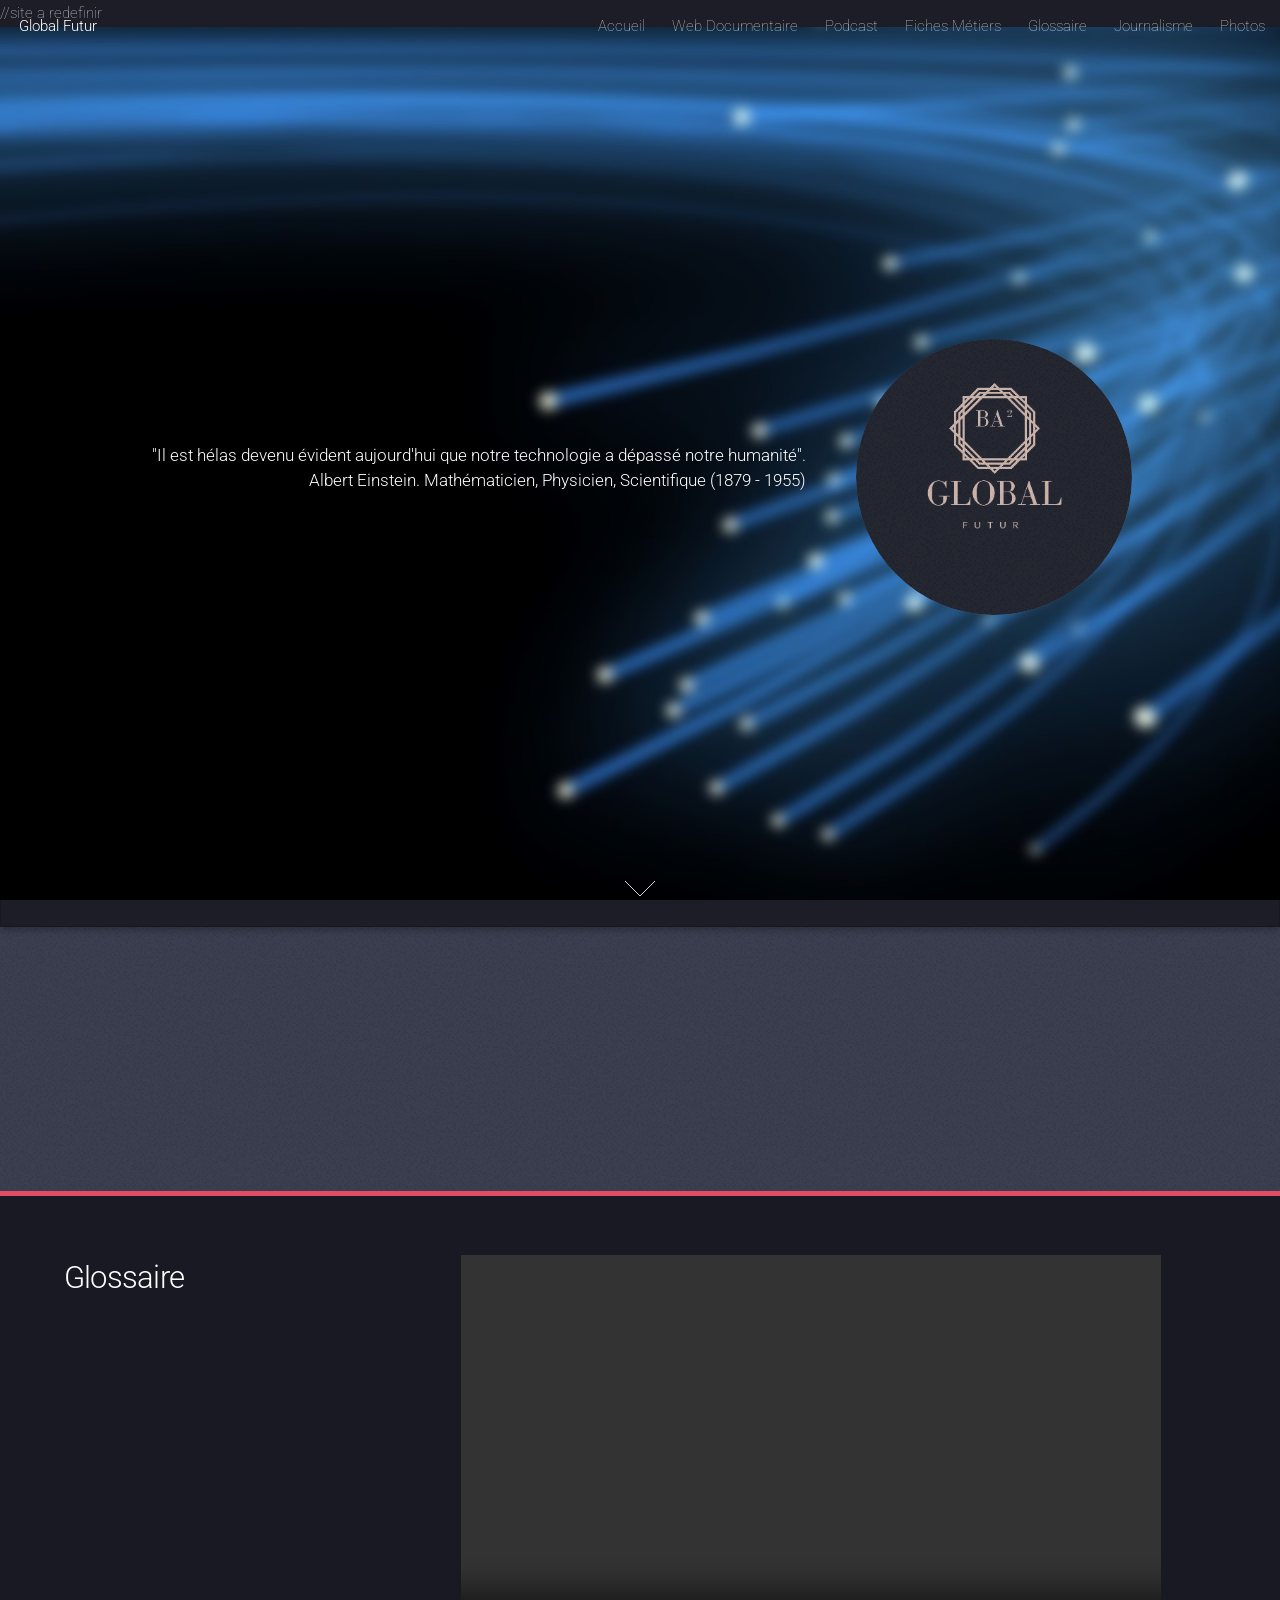
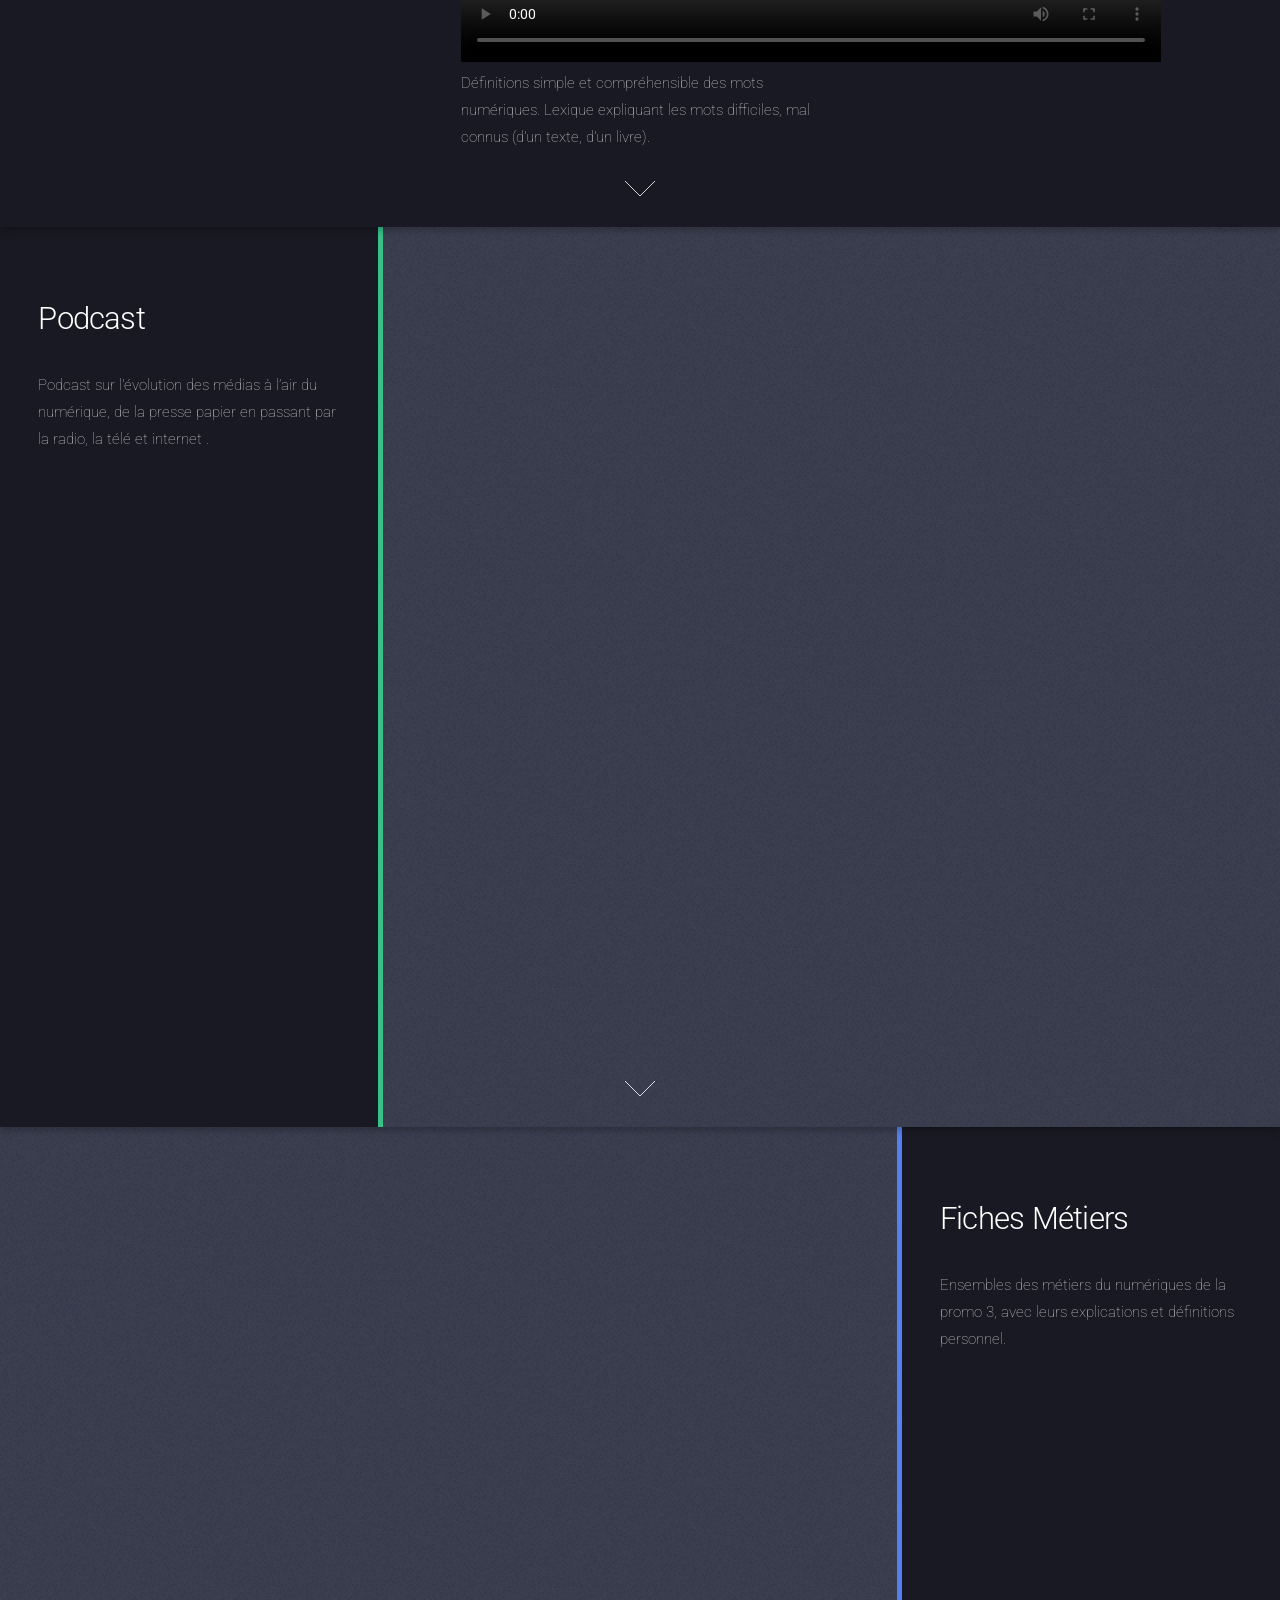
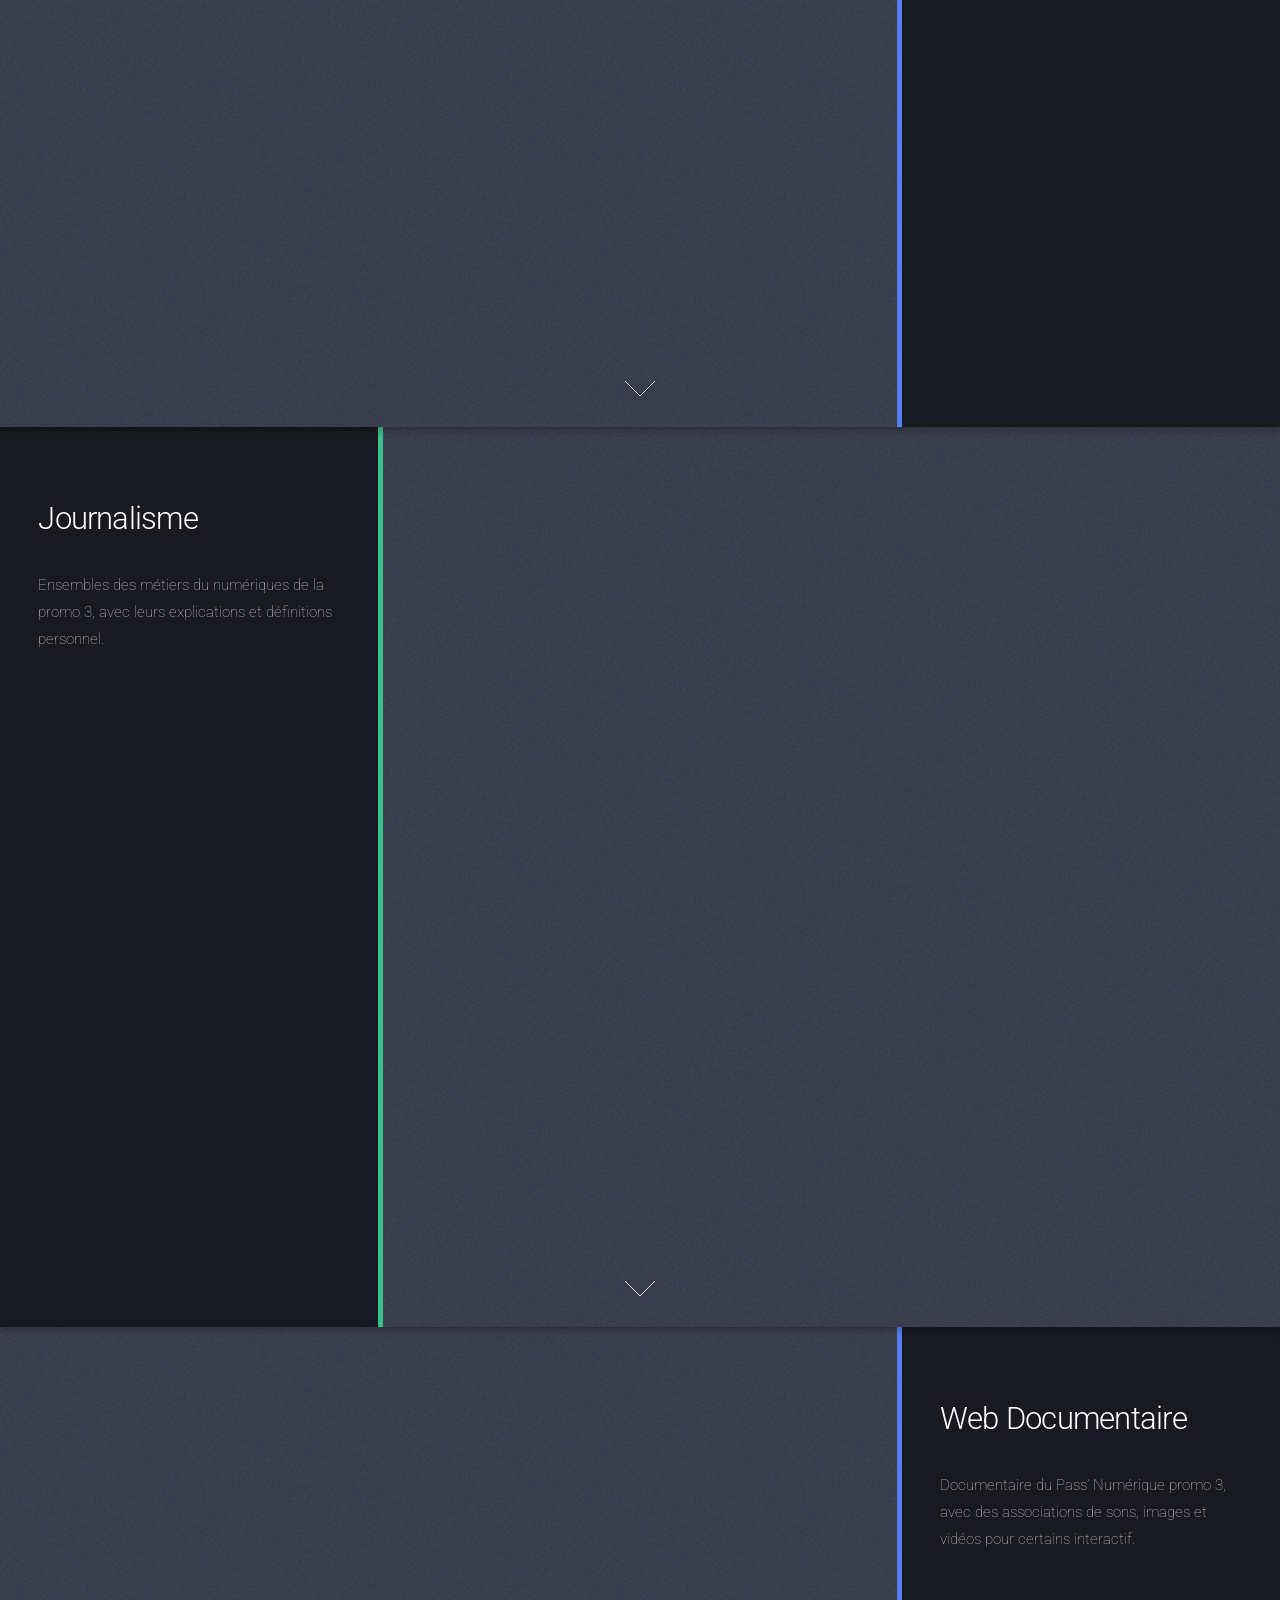
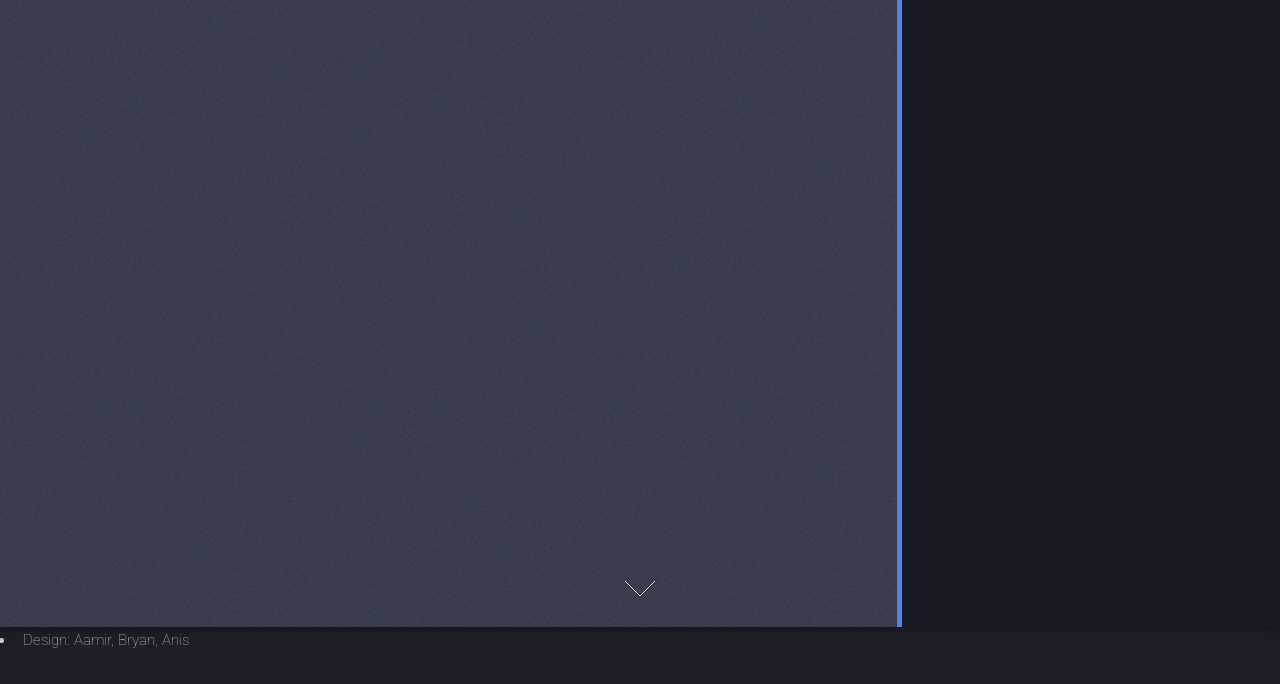
==== commit 7bdcfd98: "Update index.html" ====
--- a/index.html
+++ b/index.html
@@ -1,6 +1,7 @@
 <!DOCTYPE HTML>
 
-<html>
+<html> 
+	//site a redefinir 
 	<head>
 		<title>Global Futur</title>
 		<meta charset="utf-8" />
@@ -10,126 +11,126 @@
 	<body class="landing">
 		<div id="page-wrapper">
 
-			<!-- Header -->
-				<header id="header">
-					<h1 id="logo"><a href="index.html">Global Futur</a></h1>
-					<nav id="nav">
-						<ul>
-							<li><a href="index.html">Accueil</a></li>
-							<li><a href="#Web Documentaire">Web Documentaire</a></li>
-							<li><a href="#Podcast">Podcast</a></li>
-							<li><a href="#Fiches Métiers">Fiches Métiers</a></li>
-							<li><a href="#Glossaire">Glossaire</a></li>
-							<li><a href="#Journalisme">Journalisme</a></li>
-							<li><a href="elements.html">Photos</a></li>
+	<!-- Header -->
+		<header id="header">
+			<h1 id="logo"><a href="index.html">Global Futur</a></h1>
+			<nav id="nav">
+				<ul>
+	<li><a href="index.html">Accueil</a></li>
+	<li><a href="#Web Documentaire">Web Documentaire</a></li>
+	<li><a href="#Podcast">Podcast</a></li>
+	<li><a href="#Fiches Métiers">Fiches Métiers</a></li>
+	<li><a href="#Glossaire">Glossaire</a></li>
+	<li><a href="#Journalisme">Journalisme</a></li>
+	<li><a href="elements.html">Photos</a></li>
 
-						</ul>
-					</nav>
-				</header>
+				</ul>
+			</nav>
+		</header>
 
-			<!-- Banner -->
-				<section id="banner">
-					<div class="content">
-						<header>
-							<h4>"Il est hélas devenu évident aujourd'hui que notre technologie a dépassé notre humanité".
-								<br />
-                          Albert Einstein.
-                               Mathématicien, Physicien, Scientifique (1879 - 1955)
+		<!-- Banner -->
+			<section id="banner">
+				<div class="content">
+					<header>
+				<h4>"Il est hélas devenu évident aujourd'hui que notre technologie a dépassé notre humanité".
+					<br />
+		  Albert Einstein.
+		       Mathématicien, Physicien, Scientifique (1879 - 1955)
 
-							</h3>
-						</header>
-						<span class="image"><img src="images/LOGO.jpg" alt="" /></span>
+				</h3>
+			</header>
+			<span class="image"><img src="images/LOGO.jpg" alt="" /></span>
 
-					</div>
-					<a href="#one" class="goto-next scrolly">Next</a>
-				</section>
+				</div>
+				<a href="#one" class="goto-next scrolly">Next</a>
+			</section>
 
 			<!-- One -->
 				<section id="one" class="spotlight style1 bottom">
-					<span class="image fit main"><img src="images/image.jpg" alt="" /></span>
-					<div class="content">
-						<div class="container">
-							<div class="row">
-								<div class="4u 12u$(medium)">
-									<header>
-										<h2 id="Glossaire">Glossaire</h2>
-									</header>
-								</div>
-								<div class="4u 12u$(medium)">
+		<span class="image fit main"><img src="images/image.jpg" alt="" /></span>
+		<div class="content">
+			<div class="container">
+				<div class="row">
+			<div class="4u 12u$(medium)">
+			<header>
+				<h2 id="Glossaire">Glossaire</h2>
+			</header>
+		</div>
+					<div class="4u 12u$(medium)">
 
-									<video controls="controls" width="700" height="407" src="Video/Rue_Cremieux_2.mp4"></video>
-									<p>
-										Définitions simple et compréhensible des mots numériques. Lexique expliquant les mots difficiles, mal connus (d'un texte, d'un livre).
-									</p>
-								</div>
-								<div class="4u$ 12u$(medium)">
-									<p>
+			<video controls="controls" width="700" height="407" src="Video/Rue_Cremieux_2.mp4"></video>
+			<p>
+				Définitions simple et compréhensible des mots numériques. Lexique expliquant les mots difficiles, mal connus (d'un texte, d'un livre).
+						</p>
+					</div>
+					<div class="4u$ 12u$(medium)">
+						<p>
 
-									</p>
-								</div>
-							</div>
+							</p>
 						</div>
 					</div>
-					<a href="#two" class="goto-next scrolly">Next</a>
+				</div>
+			</div>
+			<a href="#two" class="goto-next scrolly">Next</a>
 				</section>
 
 			<!-- Three -->
 				<section id="three" class="spotlight style3 left">
 					<span class="image fit main bottom"><img src="images/Image3.jpg" alt="" /></span>
 					<div class="content">
-						<header>
-							<h2 id="Podcast">Podcast</h2>
-						</header>
-						<p>
-							Podcast sur l'évolution des médias à l’air du numérique, de la presse papier en passant par la radio, la télé et internet .
-						</p>
-					</div>
-					<a href="#four" class="goto-next scrolly">Next</a>
-				</section>
+				<header>
+					<h2 id="Podcast">Podcast</h2>
+				</header>
+				<p>
+					Podcast sur l'évolution des médias à l’air du numérique, de la presse papier en passant par la radio, la télé et internet .
+				</p>
+			</div>
+			<a href="#four" class="goto-next scrolly">Next</a>
+		</section>
 
-				<section id="two" class="spotlight style2 right">
-					<span class="image fit main"><img src="images/Image4.jpg" alt="" /></span>
-					<div class="content">
-						<header>
-							<h2 id="Fiches Métiers">Fiches Métiers</h2>
-						</header>
-						<p>
-							Ensembles des métiers du numériques de la promo 3, avec leurs explications et définitions personnel.
-						</p>
-					</div>
-					<a href="#three" class="goto-next scrolly">Next</a>
-				</section>
+		<section id="two" class="spotlight style2 right">
+			<span class="image fit main"><img src="images/Image4.jpg" alt="" /></span>
+			<div class="content">
+				<header>
+					<h2 id="Fiches Métiers">Fiches Métiers</h2>
+				</header>
+				<p>
+					Ensembles des métiers du numériques de la promo 3, avec leurs explications et définitions personnel.
+				</p>
+			</div>
+			<a href="#three" class="goto-next scrolly">Next</a>
+		</section>
 
-				<section id="three" class="spotlight style3 left">
-					<span class="image fit main bottom"><img src="images/Image5.jpg" alt="" /></span>
-					<div class="content">
-						<header>
-							<h2 id="Journalisme">Journalisme</h2>
-						</header>
-						<p>
-							Ensembles des métiers du numériques de la promo 3, avec leurs explications et définitions personnel.
-						</p>
-					</div>
-					<a href="#four" class="goto-next scrolly">Next</a>
-				</section>
+		<section id="three" class="spotlight style3 left">
+			<span class="image fit main bottom"><img src="images/Image5.jpg" alt="" /></span>
+			<div class="content">
+				<header>
+					<h2 id="Journalisme">Journalisme</h2>
+				</header>
+				<p>
+					Ensembles des métiers du numériques de la promo 3, avec leurs explications et définitions personnel.
+				</p>
+			</div>
+			<a href="#four" class="goto-next scrolly">Next</a>
+		</section>
 
-				<section id="two" class="spotlight style2 right">
-					<span class="image fit main"><img src="images/Image7.jpg" alt="" /></span>
-					<div class="content">
-						<header>
-							<h2 id="Web Documentaire">Web Documentaire</h2>
-						</header>
-						<p>
-							Documentaire du Pass’ Numérique promo 3, avec des associations de sons, images et vidéos pour certains interactif.
-						</p>
-					</div>
-					<a href="#three" class="goto-next scrolly">Next</a>
-				</section>
+		<section id="two" class="spotlight style2 right">
+			<span class="image fit main"><img src="images/Image7.jpg" alt="" /></span>
+			<div class="content">
+				<header>
+					<h2 id="Web Documentaire">Web Documentaire</h2>
+				</header>
+				<p>
+					Documentaire du Pass’ Numérique promo 3, avec des associations de sons, images et vidéos pour certains interactif.
+				</p>
+			</div>
+			<a href="#three" class="goto-next scrolly">Next</a>
+		</section>
 
-					<ul class="copyright">
-						<li> Design: Aamir, Bryan, Anis</li>
-					</ul>
-				</footer>
+			<ul class="copyright">
+				<li> Design: Aamir, Bryan, Anis</li>
+			</ul>
+		</footer>
 
 		</div>
 
